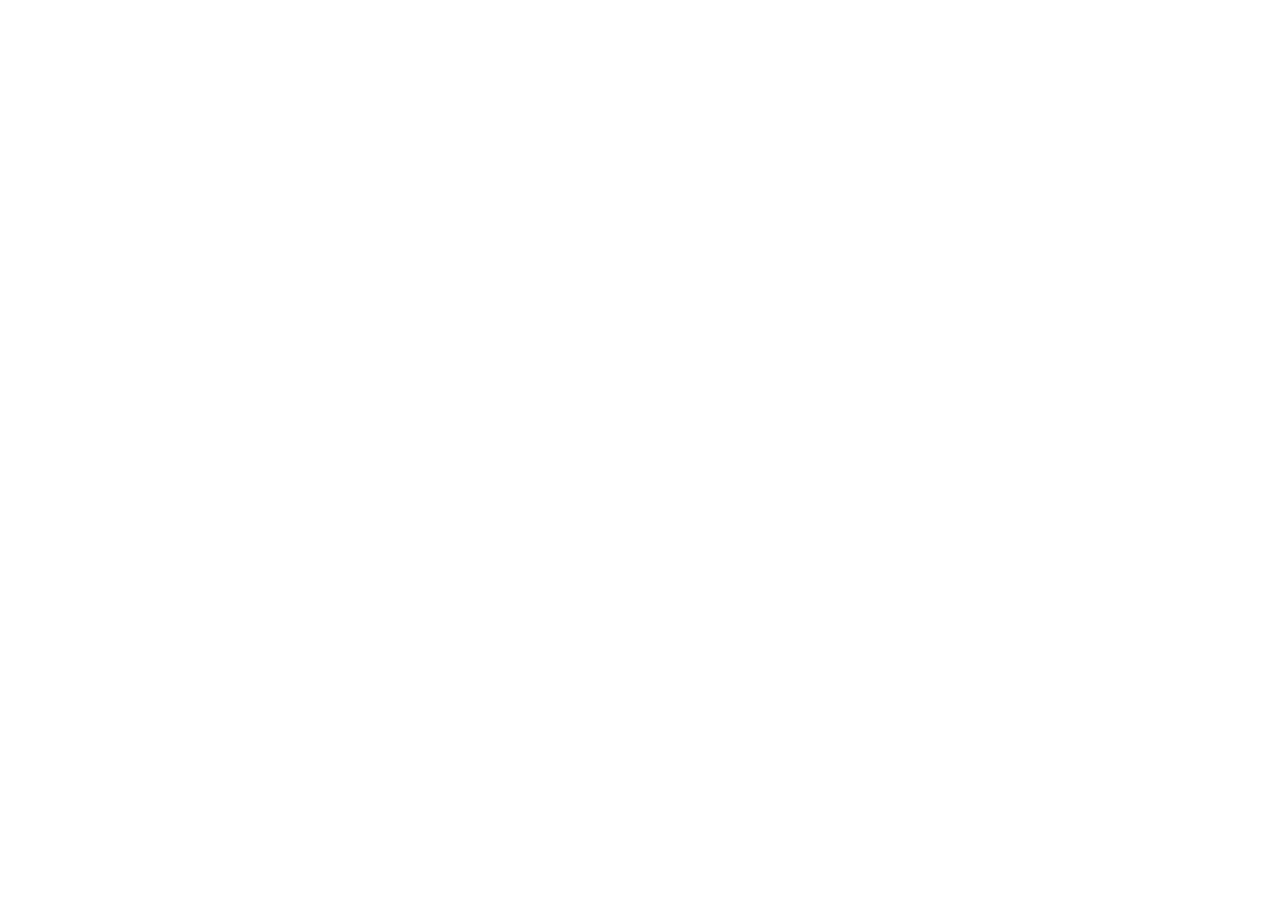
==== index.html @ 9c3c1aad "Deploy site files" ====
<!doctype html>
<html lang="ko">
  <head>
    <meta charset="UTF-8" />
    <!-- 렌더 게이트: 매핑 전 placeholder 깜빡임 방지 (매핑 완료 시 페이드인) -->
    <style>
      html.tpl-loading body {
        opacity: 0;
      }
      body {
        opacity: 1;
        transition: opacity 0.3s ease;
      }
    </style>
    <script>
      document.documentElement.classList.add('tpl-loading');
      window.__tplReveal = function () {
        document.documentElement.classList.remove('tpl-loading');
      };
      setTimeout(function () {
        window.__tplReveal && window.__tplReveal();
      }, 3000);
    </script>
    <meta http-equiv="X-UA-Compatible" content="IE=edge" />
    <meta name="viewport" content="width=device-width, initial-scale=1.0" />
    <meta property="og:type" content="website" />
    <title data-page-title>경주 그린벨리 스파펜션 - 홈</title>
    <link rel="icon" href="data:," />
    <link rel="stylesheet" type="text/css" href="styles/theme.css" />
    <link rel="stylesheet" type="text/css" href="styles/reset.css" />
    <link rel="stylesheet" type="text/css" href="styles/style.css" />
    <link rel="stylesheet" type="text/css" href="styles/popup.css" />
    <link
      rel="stylesheet"
      type="text/css"
      href="//cdn.jsdelivr.net/npm/swiper@8/swiper-bundle.min.css"
    />
    <!-- Open Graph Meta Tags for Social Media -->
  <meta property="og:type" content="website" />
  <meta property="og:title" content="경주 그린벨리 스파펜션 - 홈" />
  <meta property="og:description" content="경주의 아름다운 자연속에 위치한 경주 그린벨리펜션입니다. 여름철 이용할 수 있는 넓은 야외수영장과 객실 내 스파가 구비되어 있습니다." />
  <meta property="og:image" content="https://bookingplay-media.s3.amazonaws.com/item_images/2020/05/23/0eLkKs2cgfbo.jpg" />
  <meta property="og:url" content="https://greenvally.kr" />

  <!-- Twitter Card Meta Tags -->
  <meta name="twitter:card" content="summary_large_image" />
  <meta name="twitter:title" content="경주 그린벨리 스파펜션 - 홈" />
  <meta name="twitter:description" content="경주의 아름다운 자연속에 위치한 경주 그린벨리펜션입니다. 여름철 이용할 수 있는 넓은 야외수영장과 객실 내 스파가 구비되어 있습니다." />
  <meta name="twitter:image" content="https://bookingplay-media.s3.amazonaws.com/item_images/2020/05/23/0eLkKs2cgfbo.jpg" />
  <meta name="naver-site-verification" content="351c0df362e3dc40a8c977659088adc2d12ee39b" />
  <meta name="google-site-verification" content="NNutGMmZwNWhpyksZ_WXImuClfksRidH0fqD-Yeo9_s" />
</head>

  <body oncontextmenu="return false;" onselectstart="return false" ondragstart="return false;">
    <div id="wrap">
      <div id="header-wrap"></div>

      <div id="container">
        <section id="content" class="main">
          <!-- s: main_visual -->
          <div class="main_visual visual">
            <div class="main_txt_top">
              <span>WELCOME TO PENSION</span>
              <!-- data-* 속성 : data-index-hero-title
                   index.hero.title → 폴백 getPropertyNameEn()
                   ⚠️ .pic_title(아래) 과 다른 필드다. 원본에서 이 자리는 숙소 표시명이고
                      .pic_title / room 배너 / Hello, / Welcome to 는 영문명이다.
                      (경주 한옥스테이: 여기 "한옥 스테이 다락" / 저기 "HanokStayDarak") -->
              <strong data-index-hero-title></strong>
              <!-- data-* 속성 : data-index-hero-description
                   (pages.index.sections[0].hero.description → 폴백 property.subtitle) -->
              <p data-index-hero-description></p>
            </div>
            <div class="arw_box">
              <div class="arw_left"><img src="images/spe_le.png" alt="이전" /></div>
              <div class="arw_right"><img src="images/spe_ri.png" alt="다음" /></div>
            </div>
            <a href="#" class="scroll_down"><img src="images/scroll_down.png" alt="스크롤" /></a>
            <div class="main_visual_box">
              <div class="swiper-container">
                <!-- data-* 속성 : data-index-hero-slides | 동적 매핑 필요
                     pages.index.sections[0].hero.images[isSelected] → 배경 슬라이드 -->
                <div class="swiper-wrapper" data-index-hero-slides></div>
              </div>
            </div>
          </div>
          <!--// main_visual -->

          <!-- s: main_room -->
          <div class="main_room">
            <div class="arw_box">
              <div class="arw_left"><img src="images/spe_le.png" alt="이전" /></div>
              <div class="arw_right"><img src="images/spe_ri.png" alt="다음" /></div>
            </div>
            <div class="room_list">
              <div class="main_title">
                <h3>Room's Preview</h3>
                <!-- data-* 속성 : data-property-caption ({name} → property.name) -->
                <p data-property-caption="{name}의 객실을 소개합니다."></p>
              </div>
              <div class="swiper-container_special">
                <!-- data-* 속성 : data-index-room-slides | 동적 매핑 필요
                     customFields.roomtypes[] × rooms[] id 매칭 -->
                <div class="swiper-wrapper" data-index-room-slides></div>
              </div>
            </div>
          </div>
          <!--// main_room -->

          <!-- s: main_spe -->
          <div class="main_spe">
            <div class="main_title">
              <h3>Special Point</h3>
              <p data-property-caption="{name}의 특장점을 확인해보세요."></p>
            </div>
            <!-- data-* 속성 : data-index-special-list | 동적 매핑 필요
                 property.facilities[] → .parallax-window[data-image-src] -->
            <div class="spe_list" data-index-special-list></div>
          </div>
          <!--// main_spe -->

          <!-- s: main_landscape -->
          <div class="main_landscape inner">
            <div class="main_title">
              <h3>Healing Place</h3>
              <p data-property-caption="{name}에서 기분 좋은 휴식을 선물해드립니다."></p>
            </div>
            <div class="room_list inner">
              <div class="swiper-container_room">
                <!-- data-* 속성 : data-index-landscape-slides | 동적 매핑 필요
                     pages.main.sections[0].hero.images[isSelected] (구 외경보기 이미지) -->
                <div class="swiper-wrapper" data-index-landscape-slides></div>
              </div>
              <div class="land_btm">
                <strong class="display_view">Landscape</strong>
                <strong class="display_main">Memories...</strong>
                <p
                  class="display_main"
                  data-property-caption="조용하고 편안한 시간을 보낼 수 있는\n{name}"
                ></p>
              </div>
            </div>
          </div>
          <!--// main_landscape -->

          <!-- s: main_pic -->
          <div class="main_pic">
            <div class="pic_box">
              <!-- data-* 속성 : data-index-closing-images | 동적 매핑 필요
                   pages.index.sections[0].closing.images[isSelected][0..2] -->
              <div class="pic_list" data-index-closing-images>
                <div class="img01"></div>
                <div class="img02"></div>
                <div class="img03"></div>
              </div>
            </div>
            <div class="txt_box">
              <!-- data-* 속성 : data-property-name-en (getPropertyNameEn()) -->
              <h3 class="pic_title" data-property-name-en></h3>
              <div class="inner">
                <!-- data-* 속성 : data-index-closing-title (closing.title) -->
                <strong data-index-closing-title></strong>
                <!-- data-* 속성 : data-index-closing-description (closing.description, \n→<br>) -->
                <p data-index-closing-description></p>
              </div>
            </div>
          </div>
          <!--// main_pic -->
        </section>
      </div>

      <div id="footer-wrap"></div>
    </div>

    <!-- 팝업 (index.html 전용) -->
    <div id="popup-container"></div>

    <script src="//cdnjs.cloudflare.com/ajax/libs/jquery/3.4.1/jquery.min.js"></script>
    <script src="//cdn.jsdelivr.net/npm/swiper@8/swiper-bundle.min.js"></script>
    <script src="js/parallax.js"></script>
    <script src="js/image-helpers.js"></script>
    <script src="js/preview-handler.js"></script>
    <script src="js/data-mapper/core/base-mapper.js"></script>
    <script src="js/data-mapper/pages/header-footer-mapper.js"></script>
    <script src="js/data-mapper/pages/index-mapper.js"></script>
    <script src="js/header-footer-loader.js"></script>
    <script src="js/common.js"></script>
    <script src="js/pages/index.js"></script>
    <script src="js/popup.js"></script>
  </body>
</html>
---- styles/theme.css ----
/* CDN Fonts */
@import url('https://fonts.googleapis.com/css2?family=Noto+Serif+KR:wght@200;300;400;500;600;700;900&display=swap');
@import url('https://cdn.jsdelivr.net/gh/orioncactus/pretendard/dist/web/static/pretendard.min.css');
@import url('https://fonts.googleapis.com/css2?family=Alex+Brush&display=swap');

/* CSS Variables */
:root {
  --font-ko-main: 'Noto Serif KR', serif;
  --font-ko-sub: 'Pretendard', sans-serif;
  --font-en-main: 'Alex Brush', serif;
  --color-primary: #F3F4F6;
  --color-secondary: #0F766E;
}
---- styles/popup.css ----
/**
 * Popup Styles
 * 동작: template-full-banner-slider-flat 의 popup.js 와 동일 (클래스 구조 유지)
 * 스타일: https://fourseasonpension.kr/ (css/popup_black.css) 룩 이식
 *  - 흰 프레임 + 얇은 회색 보더 + 라운드 없음
 *  - 하단 "오늘 하루 보지 않기"(체크박스형) + 진한 #36312c "닫기" 버튼(hover 반전)
 */

/* Overlay (fourseason .popup_bg: rgba(0,0,0,0.5)) */
.popup-overlay {
  position: fixed;
  top: 0;
  left: 0;
  width: 100%;
  height: 100%;
  background: rgba(0, 0, 0, 0.5);
  display: flex;
  align-items: center;
  justify-content: center;
  flex-wrap: wrap;
  gap: 24px;
  padding: 24px;
  box-sizing: border-box;
  overflow-y: auto;
  z-index: 99999;
  opacity: 0;
  visibility: hidden;
  transition:
    opacity 0.3s ease,
    visibility 0.3s ease;
}

.popup-overlay.active {
  opacity: 1;
  visibility: visible;
}

/* Content box (fourseason .mh_layer_popup: 흰 배경 / 10px 패딩 / 얇은 보더 / 라운드·그림자 없음) */
.popup-content {
  position: relative;
  /* 폭은 팝업별 width(작게 290 / 기본 350 / 크게 600)로 popup.js 가 정한다. 아래는 기본값 */
  width: auto;
  min-width: 0;
  max-width: min(90vw, 350px);
  max-height: 90vh;
  background: #fff;
  padding: 10px;
  border: 1px solid #e9e9e9;
  box-sizing: border-box;
  border-radius: 0;
  box-shadow: none;
  overflow: hidden auto;
}

/* fourseason 팝업엔 우상단 원형 닫기버튼이 없음 → 숨김 (하단 닫기/오버레이/ESC 로 닫힘) */
.popup-close {
  display: none;
}

/* Image (fourseason .mh_layer_popup_desc img: width 100%, 얇은 보더) */
.popup-image-link {
  display: block;
  text-decoration: none;
  color: inherit;
}

/* 이미지 래퍼 (텍스트 오버레이 기준점) */
.popup-image-wrap {
  position: relative;
  display: block;
  width: 100%;
  text-align: center;
}

/* <img> 로 렌더링 → 원본 비율 유지, 잘리지 않음 */
.popup-image {
  display: block;
  /* 박스 폭을 100% 채우고 세로는 비율대로. 세로가 긴 이미지는 popup.js 가 박스 폭을 줄인다 */
  width: 100%;
  height: auto;
  max-width: 100%;
  margin: 0 auto;
  border: 1px solid #e9e9e9;
  box-sizing: border-box;
  object-fit: contain;
}

/* 영상 (음소거 자동재생·반복). 크기 규칙은 이미지와 같다 */
.popup-video {
  background: #000;
}

/* 영상 재생/정지 버튼 (텍스트 오버레이보다 위) */
.popup-video-toggle {
  position: absolute;
  right: 10px;
  bottom: 10px;
  z-index: 2;
  width: 36px;
  height: 36px;
  display: flex;
  align-items: center;
  justify-content: center;
  padding: 0;
  font-size: 14px;
  line-height: 1;
  color: #fff;
  background: rgba(54, 49, 44, 0.7);
  border: none;
  border-radius: 50%;
  cursor: pointer;
  transition: background 0.2s ease;
}

.popup-video-toggle:hover {
  background: rgba(54, 49, 44, 0.9);
}

/* 텍스트 오버레이 (있을 때만) */
.popup-text-content {
  position: absolute;
  inset: 0;
  z-index: 1;
  padding: 24px;
  text-align: center;
  display: flex;
  flex-direction: column;
  justify-content: center;
  align-items: flex-start;
  box-sizing: border-box;
  pointer-events: none;
}

.popup-title {
  font-size: 28px;
  font-weight: 600;
  color: #36312c;
  margin: 0 0 16px;
  line-height: 1.4;
  text-shadow:
    0 0 1px rgba(255, 255, 255, 0.8),
    0 1px 2px rgba(0, 0, 0, 0.1);
}

.popup-description {
  font-size: 16px;
  color: #36312c;
  margin: 0;
  line-height: 1.6;
  text-align: left;
  text-shadow:
    0 0 1px rgba(255, 255, 255, 0.8),
    0 1px 2px rgba(0, 0, 0, 0.1);
}

/* Footer (fourseason .mh_layer_popup_foot: 좌측 체크박스 라벨 / 우측 진한 닫기버튼) */
.popup-footer {
  display: flex;
  justify-content: space-between;
  align-items: center;
  padding: 10px 0 0;
  background: #fff;
  border-top: none;
}

/* "오늘 하루 보지 않기" → fourseason 체크박스형 라벨 (::before 로 체크박스 모양) */
.popup-today-hide {
  display: inline-flex;
  align-items: center;
  gap: 5px;
  font-size: 14px;
  line-height: 33px;
  color: #333;
  cursor: pointer;
  padding: 0;
  background: none;
  border: none;
}

.popup-today-hide::before {
  content: '';
  width: 14px;
  height: 14px;
  border: 1px solid #999;
  background: #fff;
  box-sizing: border-box;
  display: inline-block;
  vertical-align: middle;
}

.popup-today-hide:hover {
  color: #36312c;
}

.popup-today-hide:hover::before {
  border-color: #36312c;
}

/* "닫기" → fourseason 진한 솔리드 버튼 (#36312c, hover 시 반전) */
.popup-close-text {
  line-height: 35px;
  height: 35px;
  padding: 0 20px;
  font-size: 14px;
  font-weight: bold;
  color: #fff;
  background: #36312c;
  border: 1px solid #36312c;
  cursor: pointer;
  transition:
    background-color 0.3s ease-out,
    color 0.3s ease-out;
}

.popup-close-text:hover {
  background: #fff;
  color: #36312c;
}

/* Popup Container (비어있으면 숨김) */
#popup-container {
  display: none;
}

#popup-container:not(:empty) {
  display: block;
}

/* ===== Slider (다중 이미지일 때) - 동작 유지, fourseason 톤으로 정리 ===== */
.popup-slider {
  position: relative;
  width: 100%;
}

.popup-slides {
  position: relative;
  width: 100%;
  overflow: hidden;
  border: 1px solid #e9e9e9;
}

.popup-slide {
  position: absolute;
  top: 0;
  left: 0;
  width: 100%;
  height: 100%;
  opacity: 0;
  visibility: hidden;
  transform: scale(1.05);
  transition:
    opacity 0.6s ease,
    visibility 0.6s ease,
    transform 0.6s ease;
}

.popup-slide.active {
  opacity: 1;
  visibility: visible;
  transform: scale(1);
}

.popup-slide .popup-image {
  width: 100%;
  height: auto;
  max-height: none;
  border: none;
}

.popup-arrow {
  position: absolute;
  top: 50%;
  transform: translateY(-50%);
  background: rgba(54, 49, 44, 0.6);
  color: #fff;
  border: none;
  width: 40px;
  height: 40px;
  font-size: 18px;
  cursor: pointer;
  display: flex;
  align-items: center;
  justify-content: center;
  z-index: 10;
  transition: background 0.2s ease;
}

.popup-arrow:hover {
  background: rgba(54, 49, 44, 0.85);
}

.popup-arrow--prev {
  left: 10px;
}

.popup-arrow--next {
  right: 10px;
}

.popup-dots {
  position: absolute;
  bottom: 14px;
  left: 50%;
  transform: translateX(-50%);
  display: flex;
  gap: 8px;
  z-index: 10;
}

.popup-dot {
  width: 8px;
  height: 8px;
  background: rgba(255, 255, 255, 0.6);
  border: none;
  cursor: pointer;
  padding: 0;
  transition:
    background 0.2s ease,
    transform 0.2s ease;
}

.popup-dot.active {
  background: #fff;
  transform: scale(1.2);
}

.popup-dot:hover {
  background: rgba(255, 255, 255, 0.9);
}

/* ===== Responsive (fourseason: 작은 화면에서 중앙 정렬, 폭 확대) ===== */
@media (max-width: 860px) {
  .popup-content {
    max-width: 90%;
  }
}

@media (max-width: 479px) {
  .popup-content {
    min-width: 0;
    max-width: 92%;
  }

  .popup-close-text {
    padding: 0 16px;
  }

  .popup-today-hide,
  .popup-close-text {
    font-size: 13px;
  }
}

/* 스크롤 잠금 없음 (jajakdoaroma 동일 - 배경 스크롤 허용) */
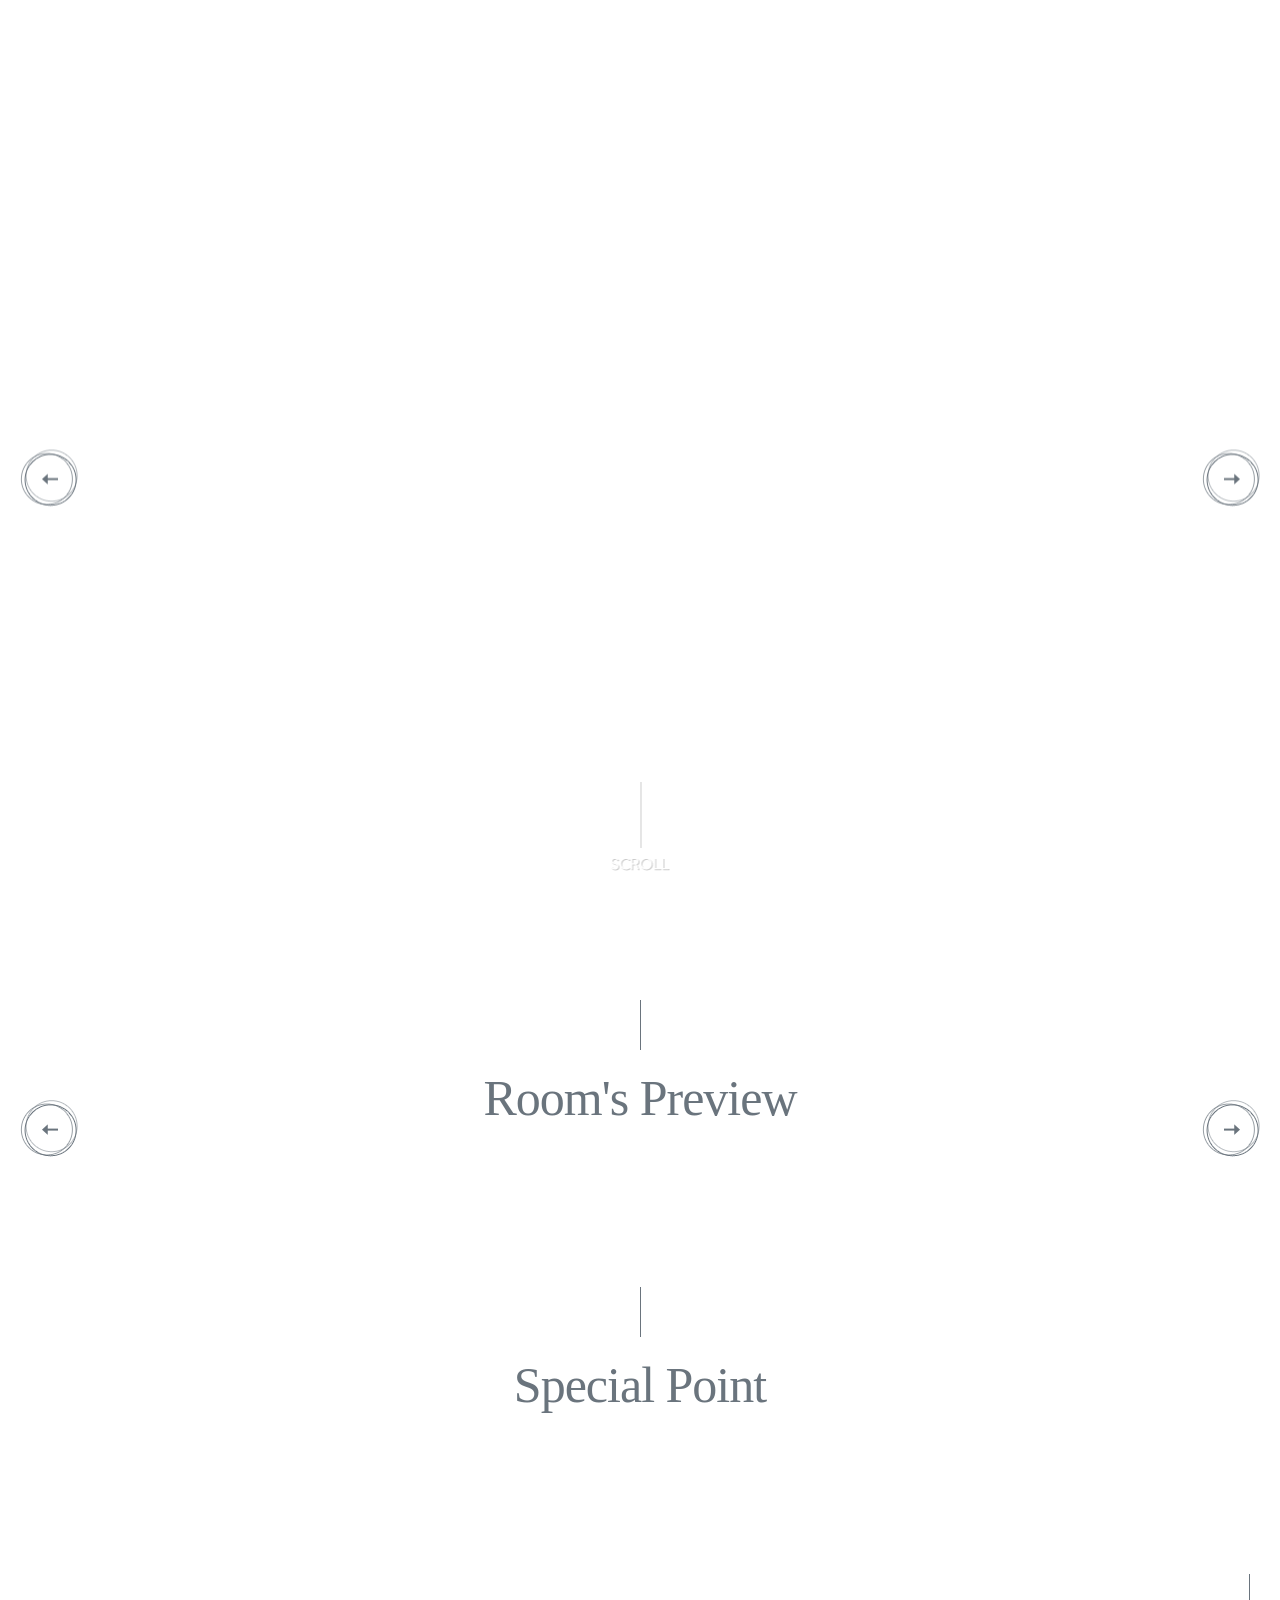
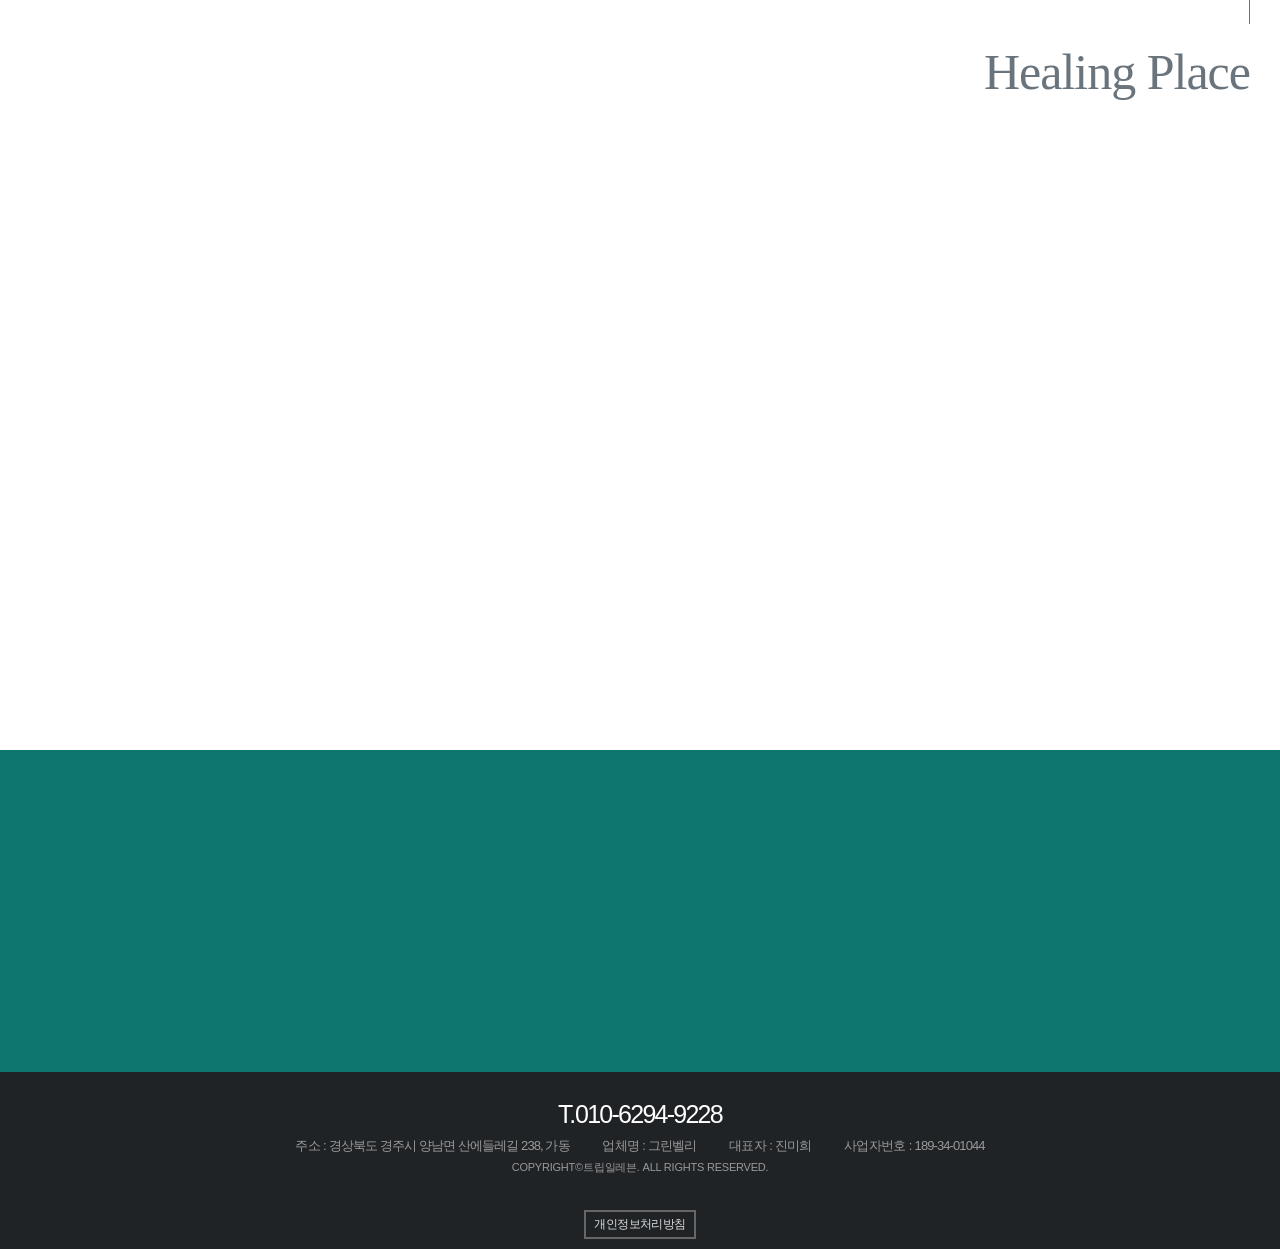
==== commit fa98ceaf: "Update template code and site data" ====
--- a/index.html
+++ b/index.html
@@ -67,6 +67,12 @@
                       .pic_title / room 배너 / Hello, / Welcome to 는 영문명이다.
                       (경주 한옥스테이: 여기 "한옥 스테이 다락" / 저기 "HanokStayDarak") -->
               <strong data-index-hero-title></strong>
+              <!-- data-* 속성 : data-index-hero-logo
+                   index.essence.images[isSelected][0] — 원본 히어로 문구 자리가 로고 이미지인 숙소용
+                   (A형은 essence 섹션을 안 써서 이 칸을 로고 칸으로 빌린다. 아그니초시매 title.png)
+                   이미지가 있으면 .main_txt_top.has-logo → WELCOME 줄·strong 대신 로고만 보인다.
+                   없으면 hidden 그대로라 지금 화면과 같다. <img> 는 매퍼가 만든다 (src="" 금지) -->
+              <div class="hero_logo" data-index-hero-logo hidden></div>
               <!-- data-* 속성 : data-index-hero-description
                    (pages.index.sections[0].hero.description → 폴백 property.subtitle) -->
               <p data-index-hero-description></p>
--- a/styles/style.css
+++ b/styles/style.css
@@ -0,0 +1,3005 @@
+@charset "utf-8";
+
+/* ============================================================
+   style.css — t-template-A 통합 스타일
+   원본: jejuinhouse.co.kr / 삼척동해펜션.kr (동일 템플릿)
+
+   토큰화 규칙 (styles/theme.css 의 :root 변수 참조)
+
+   색상 — primary = 밝은 바탕 / secondary = 진한 브랜드 포인트 (형제 템플릿 공통 관례)
+   - var(--color-primary)   : 밝은 바탕 면 (.sub_cate_wrap 등)
+                              원본엔 없던 면. 백오피스가 내려주는 밝은 톤(#F9F8F6)을 받는다.
+                              ⚠️ parallax 구간을 감싸는 조상(#wrap, #container, .main_spe)에는
+                                 절대 넣지 말 것 — 미러(z-index:-100)를 덮어 이미지가 사라진다.
+   - var(--color-secondary) : 원본 #c3a87f — 브랜드 포인트
+                              (.logo2 / 예약버튼 / aside 배경 / main_pic 배경)
+   - #6a747d 는 브랜드색이 아닌 중립 텍스트색이라 하드코딩으로 남긴다.
+     원본 #505050 은 .main_title h3 / .sub_title h3 단 2곳뿐이라 #6a747d 로 통일했다.
+
+   폰트 — 원본이 "필기체"를 쓴 자리에만 en-main 을 넣는다
+   - var(--font-en-main)  : 원본 KyoboHandwriting2021sjy / Alex Brush / Pinyon Script (필기체)
+   - var(--font-ko-main)  : 원본 Lora / Nanum Myeongjo / Noto Serif KR (명조)
+                            + 원본은 필기체였으나 한글이 들어올 수 있는 자유입력 제목
+                              (부대시설명 / closing.title / about[].title / 객실 제목)
+   - var(--font-ko-sub)   : 원본 Noto Sans KR (본문 기본, reset.css 가 body 에 지정)
+   자세한 슬롯별 배분은 styles/theme.css 하단 주석 참조.
+
+   제거한 규칙 — 매핑 소스가 없는 항목
+   - .ft_kakao (jejuinhouse 전용 플로팅 카카오 버튼)
+   ============================================================ */
+
+/*** 공통 ***/
+.clear:after {
+  content: '';
+  display: block;
+  clear: both;
+}
+.dn {
+  display: none;
+}
+.for_pc {
+  display: block;
+}
+.for_m {
+  display: none;
+}
+
+@media screen and (max-width: 640px) {
+  .for_pc {
+    display: none;
+  }
+  .for_m {
+    display: block;
+  }
+}
+
+/*** 레이아웃 ***/
+/* 화면 꽉차게: 원본의 max-width:1920px 를 제거한다.
+   1920px 초과 뷰포트에서 좌우 흰 여백이 생기고 hero / 풀배너 / 푸터가
+   화면을 다 채우지 못한다. (t-template-D2 와 동일한 처리) */
+/* ⚠️ #wrap 에 background 를 넣지 말 것.
+   parallax.js 의 .parallax-mirror 는 position:fixed + z-index:-100 이라
+   페이지 요소 "뒤"에 깔린다. #wrap 에 불투명 배경이 생기면 미러가 가려져
+   .main_spe / .about_img / .room_parallax 의 이미지가 통째로 사라진다.
+   (원본 사이트도 #wrap 에 background 가 없다) */
+#wrap {
+  min-width: 280px;
+  width: 100%;
+  margin: 0 auto;
+  overflow: hidden;
+}
+
+/*** 상단 ***/
+.header,
+.header * {
+  transition: all 0.3s;
+}
+.header {
+  position: fixed;
+  left: 0;
+  top: 0;
+  right: 0;
+  z-index: 91;
+  border-bottom: 1px solid rgba(255, 255, 255, 0.5);
+}
+.header.on {
+  border-bottom: 1px solid #eee;
+}
+.header .hd_inner {
+  text-align: center;
+  width: 1100px;
+  margin: 0 auto;
+  position: relative;
+}
+.header .hd_inner:after {
+  content: '';
+  display: block;
+  clear: both;
+}
+.header .logo {
+  font-size: 42px;
+  display: inline-block;
+  position: absolute;
+  left: 50%;
+  top: 50%;
+  transform: translate(-50%, -50%);
+  font-family: var(--font-en-main);
+  color: #fff;
+  text-align: center;
+  z-index: 999;
+  /* 좌우 메뉴(hd_lnb01 / hd_lnb02) 사이 여백 안으로 가둔다 */
+  max-width: 340px;
+  line-height: 1.1;
+}
+.header .logo a {
+  color: inherit;
+  font-family: var(--font-en-main);
+  display: block;
+}
+/* 영문 숙소명은 <b data-property-name-en> 으로 감싸는데, reset.css 가 b 에도
+   --font-ko-sub 를 직접 걸기 때문에 부모의 필기체가 덮인다. 다시 en-main 으로 되돌린다. */
+.header .logo a b {
+  font-family: var(--font-en-main);
+  font-weight: inherit;
+  letter-spacing: inherit;
+  display: block;
+}
+.header .logo span {
+  display: block;
+  font-size: 13px;
+  line-height: 1.2;
+  color: inherit;
+  font-family: var(--font-ko-sub);
+  margin-top: 4px;
+  word-break: keep-all;
+}
+
+/* 숙소명이 길 때 자동 축소 — header-footer-mapper 가 nameEn 길이를 보고 클래스를 붙인다.
+   필기체(en-main)는 자간이 넓어 30자만 넘어도 메뉴를 침범한다. */
+.header .logo.is-long {
+  font-size: 32px;
+}
+.header .logo.is-long span {
+  font-size: 12px;
+}
+.header .logo.is-xlong {
+  font-size: 24px;
+}
+.header .logo.is-xlong span {
+  font-size: 11px;
+}
+.header .logo2 {
+  position: absolute;
+  left: 0;
+  top: 50%;
+  transform: translateY(-50%);
+  z-index: 999;
+}
+.header .logo2 a {
+  font-family: var(--font-en-main);
+  font-size: 40px;
+  color: var(--color-secondary);
+}
+/* 좌측 로고도 같은 규칙으로 축소 (스크롤 시 헤더가 좁아지면 메뉴와 붙는다) */
+.header .logo2.is-long a {
+  font-size: 32px;
+}
+.header .logo2.is-xlong a {
+  font-size: 26px;
+}
+/* 헤더 로고 이미지 — index.gallery 이미지가 있을 때만 (.has-img, header-footer-mapper mapHeaderLogo).
+   없으면 .logo_img 가 숨겨져 지금 텍스트 헤더와 같다.
+   로고 한 장으로 두 자리: 투명 헤더(.logo)는 흰색 반전, 흰 배경(.logo2 = 스크롤·860 이하)은 원래 색.
+   크기는 원본(아그니초시매 200×80, 860 이하 높이 50) 기준 */
+.header .logo .logo_img,
+.header .logo2 .logo_img,
+.header .logo.has-img > a:not(.logo_img),
+.header .logo2.has-img > a:not(.logo_img) {
+  display: none;
+}
+.header .logo.has-img .logo_img,
+.header .logo2.has-img .logo_img {
+  display: block;
+}
+.header .logo .logo_img img,
+.header .logo2 .logo_img img {
+  display: block;
+  width: auto;
+  height: auto;
+  max-height: 80px;
+}
+.header .logo .logo_img img {
+  max-width: 340px;
+  margin: 0 auto;
+  filter: brightness(0) invert(1);
+}
+.header .logo2 .logo_img img {
+  max-width: 260px;
+}
+.header .hd_sns_btn {
+  display: none;
+}
+.header .hd_sns_btn a + a {
+  margin-left: 15px;
+}
+.header .btn_hd_res {
+  margin-left: 15px;
+}
+.header .hd_lnb {
+  position: relative;
+  z-index: 90;
+}
+.header .hd_lnb:after {
+  content: '';
+  display: block;
+  clear: both;
+}
+.header .hd_lnb ul,
+.header .hd_lnb ul .depth1 {
+  display: inline-block;
+  vertical-align: middle;
+}
+.header .hd_lnb ul .depth1 {
+  font-size: 16px;
+  position: relative;
+}
+.header .hd_lnb ul .depth1 .depth1_a {
+  font-size: inherit;
+  line-height: 6.25;
+  display: block;
+  font-weight: 500;
+  color: #fff;
+  padding: 0 1.5em;
+  transition: none;
+  letter-spacing: 0;
+  font-family: var(--font-ko-sub);
+}
+.header .hd_lnb ul .depth1 .depth_box {
+  position: absolute;
+  left: 50%;
+  top: calc(100% + 30px);
+  width: 100%;
+  transform: translateX(-50%);
+  z-index: 91;
+  text-align: center;
+  max-height: 0;
+  overflow: hidden;
+  opacity: 0;
+  transition: all 0.4s;
+}
+.header .hd_lnb ul .depth1 .depth_box.on {
+  max-height: 1000px;
+  opacity: 1;
+}
+
+/* 객실/시설이 많아 서브메뉴가 뷰포트를 넘치면 스크롤한다.
+   max-height 는 common.js 의 openLnb() 가 뷰포트 높이에 맞춰 계산해 인라인으로 넣는다.
+   .is-scroll 은 넘칠 때만 붙는다 (넘치지 않으면 스크롤바가 보이지 않도록). */
+.header .hd_lnb ul .depth1 .depth_box.is-scroll {
+  overflow-y: auto;
+  overscroll-behavior: contain;
+  /* 스크롤바 자리만큼 항목이 밀려 보이지 않게 여백을 준다 */
+  padding-right: 6px;
+}
+.header .hd_lnb ul .depth1 .depth_box.is-scroll::-webkit-scrollbar {
+  width: 4px;
+}
+.header .hd_lnb ul .depth1 .depth_box.is-scroll::-webkit-scrollbar-track {
+  background: transparent;
+}
+.header .hd_lnb ul .depth1 .depth_box.is-scroll::-webkit-scrollbar-thumb {
+  background: rgb(0 0 0 / 25%);
+  border-radius: 2px;
+}
+.header .hd_lnb ul .depth1 .depth_box.is-scroll:hover::-webkit-scrollbar-thumb {
+  background: rgb(0 0 0 / 40%);
+}
+.header .hd_lnb ul .depth1 .depth_box li {
+  font-size: 14px;
+  line-height: 1;
+  padding: 5px 0;
+  color: #333;
+}
+.header .hd_lnb ul .depth1 .depth_box li + li {
+  margin-top: 5px;
+}
+.header .hd_lnb ul .depth1 .depth_box li a {
+  display: block;
+  font-size: inherit;
+  color: inherit;
+}
+.header .hd_lnb ul .depth1 .depth_box li a:hover {
+  text-decoration: underline;
+}
+.header .hd_lnb .hd_lnb01 {
+  float: left;
+}
+.header .hd_lnb .hd_lnb02 {
+  float: right;
+}
+.header .hd_lnb_bg {
+  position: absolute;
+  left: 0;
+  top: 100%;
+  right: 0;
+  background: rgba(255, 255, 255, 0.7);
+  z-index: 50;
+  overflow: hidden;
+  box-sizing: border-box;
+  height: 0;
+  transition: all 0.5s;
+}
+.header .hd_lnb_bg.on {
+  height: 380px;
+}
+.header .btn_hd_res a {
+  display: inline-block;
+  font-size: 16px;
+  line-height: 2.125;
+  padding: 0 1.625em;
+  color: #fff;
+  background: var(--color-secondary);
+}
+.header .btn_hd_res:hover {
+  text-decoration: underline;
+}
+/* 네이버 버튼 (원본 .btn_hd_res.naver — 값 그대로) */
+.header .naver a,
+.header .insta a {
+  display: inline-block;
+  background: none;
+  line-height: 2.125;
+  padding: 0 0.5em;
+}
+/* 원본은 width:18% 라 N 로고(200px)를 36px 로 그리지만 a 는 200px 폭을 그대로 차지한다(보이지 않는 여백).
+   그 여백 때문에 네이버+인스타가 함께 뜨면 1440px 에서도 예약하기가 다음 줄로 밀린다(원본 솔비치도 동일 증상).
+   보이는 크기는 같은 36px 로 고정하고 여백만 없앤다. */
+.header .naver a img {
+  width: 36px;
+  height: auto;
+}
+/* 인스타그램 버튼 (원본 A 에는 없음) — 네이버 N 로고와 같은 36px 높이 (122×126 비율 유지). */
+.header .insta a img {
+  width: auto;
+  height: 36px;
+}
+.header .btn_menu {
+  display: inline-block;
+  height: 23px;
+  position: absolute;
+  right: 0;
+  top: 50%;
+  transform: translateY(-50%);
+  cursor: pointer;
+}
+.header .btn_menu img {
+  height: 100%;
+}
+/* 상단 on */
+.header.on {
+  background: #fff;
+}
+.header.on .hd_inner {
+  width: calc(100% - 90px);
+  margin: 0 auto;
+  text-align: right;
+}
+.header.on .logo2,
+.header.on .hd_lnb,
+.header.on .hd_sns_btn,
+.header.on .hd_sns_btn a,
+.header.on .btn_hd_res {
+  display: inline-block;
+  vertical-align: middle;
+}
+.header.on .hd_lnb ul .depth1 {
+  line-height: 5.3125;
+}
+.header.on .hd_lnb ul .depth1 .depth1_a {
+  color: #555;
+  padding: 0 2.18em;
+}
+.header.on .hd_lnb .hd_lnb01,
+.header.on .hd_lnb .hd_lnb02 {
+  float: inherit;
+}
+.header.on .logo {
+  display: none;
+}
+/* 모바일 카테고리 */
+.header .logo2,
+.header .btn_hd_res,
+.header .btn_menu,
+.aside .btn_close,
+.aside_bg {
+  display: none;
+}
+.aside .aisde_inner {
+  position: fixed;
+  right: -100%;
+  top: 0;
+  height: 100%;
+  z-index: 991;
+  width: calc(100% - 30%);
+  overflow-y: auto;
+  background: var(--color-secondary);
+  transition: all 0.5s;
+  transition-timing-function: ease-in-out;
+}
+.aside.on .aisde_inner {
+  right: 0;
+}
+.aside .aside_box {
+  height: calc(100% + 100px);
+}
+.aside .btn_close {
+  position: absolute;
+  left: 20px;
+  top: 20px;
+  width: 27px;
+  height: 27px;
+  background-size: contain;
+  z-index: 990;
+}
+.aside.on .btn_close {
+  display: block;
+}
+.aside .depth1 {
+  font-size: 17px;
+  line-height: 3.76;
+  padding: 0 1.47em;
+  color: #fff;
+  display: block;
+  border-bottom: 1px solid rgba(255, 255, 255, 0.7);
+}
+.aside .depth_list {
+  display: none;
+  transition: none;
+}
+.aside .depth_list li {
+  background: color-mix(in srgb, var(--color-secondary) 85%, #000);
+  border-bottom: 1px solid rgba(255, 255, 255, 0.3);
+}
+.aside .depth_list li a {
+  font-size: 15px;
+  line-height: 3.33;
+  padding: 0 1.66em;
+  display: block;
+  color: #fff;
+}
+.aside_btm {
+  margin: 20px 0 0;
+  font-size: 0;
+  text-align: center;
+}
+.aside_btm li {
+  display: inline-block;
+  vertical-align: top;
+  width: 60px;
+  height: 60px;
+}
+.aside_btm li + li {
+  margin-left: 20px;
+}
+.aside_btm li a {
+  background-repeat: no-repeat;
+  background-size: 40%;
+  background-position: center;
+  height: 100%;
+  display: block;
+  border: 1px dashed #fff;
+  box-sizing: border-box;
+  border-radius: 100%;
+}
+.aside_btm li.aside_ico01 a {
+  background-image: url('../images/i3.png');
+}
+.aside_btm li.aside_ico02 a {
+  background-image: url('../images/i1.png');
+}
+.aside_btm li.aside_ico03 a {
+  background-image: url('../images/i2.png');
+}
+.aside_bg {
+  position: fixed;
+  inset: 0;
+  z-index: 900;
+  background: rgba(0, 0, 0, 0.4);
+  transition: all 0.5s;
+}
+.aside_bg.on {
+  display: block;
+}
+
+@media screen and (max-width: 1280px) {
+  .header .hd_inner,
+  .header.on .hd_inner {
+    width: calc(100% - 90px);
+  }
+  .header .logo2 a {
+    font-size: 30px;
+  }
+  .header .hd_lnb ul .depth1 {
+    font-size: 14px;
+  }
+  .header.on .hd_lnb ul .depth1 .depth1_a {
+    padding: 0 1.5em;
+  }
+  .header .btn_hd_res a {
+    font-size: 14px;
+  }
+}
+@media only screen and (max-width: 1023px) {
+  .header .hd_lnb ul .depth1 {
+    font-size: 13px;
+  }
+  .header.on .hd_lnb ul .depth1 .depth1_a {
+    padding: 0 1em;
+  }
+  .header .btn_hd_res a {
+    font-size: 13px;
+  }
+}
+@media only screen and (max-width: 860px) {
+  .header {
+    background: #fff;
+  }
+  .header .hd_inner,
+  .header.on .hd_inner {
+    width: calc(100% - 60px);
+  }
+  .header .logo {
+    display: none;
+  }
+  .header .logo2 {
+    display: block;
+    float: left;
+    position: static;
+    transform: none;
+    font-size: 28px;
+    color: var(--color-secondary);
+    padding: 9px 0;
+  }
+  .header .logo2 img {
+    height: 50px;
+  }
+  /* 헤더 로고 이미지는 높이를 고정하지 않는다 — 가로로 긴 로고(에벤에셀 250×40)가 늘어나 비율이 깨진다.
+     원본 기준: 아그니초시매 200×80 → 125×50, 에벤에셀 250×40 → 200×32 */
+  .header .logo2 .logo_img img {
+    height: auto;
+    max-height: 50px;
+    max-width: 200px;
+  }
+  .header .logo span {
+    color: #999;
+  }
+  .header .hd_lnb,
+  .header.on .hd_lnb,
+  .header.on .btn_hd_res {
+    display: none;
+  }
+  .header .hd_sns_btn {
+    display: block;
+    position: absolute;
+    right: 40px;
+    top: 50%;
+    transform: translateY(-50%);
+  }
+  .header .btn_menu {
+    display: block;
+  }
+  .aside_btm li {
+    width: 50px;
+    height: 50px;
+  }
+}
+@media only screen and (max-width: 640px) {
+  .header .hd_inner,
+  .header.on .hd_inner {
+    width: calc(100% - 30px);
+  }
+  .aside .depth1 {
+    font-size: 15px;
+  }
+  .aside .depth_list li a {
+    font-size: 13px;
+  }
+  .aside_btm li {
+    width: 40px;
+    height: 40px;
+  }
+}
+@media only screen and (max-width: 479px) {
+  .aside {
+    width: calc(100% - 50px);
+  }
+  /* 네이버·인스타 아이콘이 붙으면 하단 아이콘이 최대 5개가 된다.
+     원본 간격(20px)이면 375px 폭에서 줄바꿈되므로 간격을 줄이고,
+     더 좁은 화면에서 줄바꿈될 때도 위아래가 붙지 않고 가운데 정렬되도록 flex + gap 으로 둔다. */
+  .aside_btm {
+    display: flex;
+    flex-wrap: wrap;
+    justify-content: center;
+    gap: 10px;
+  }
+  .aside_btm li + li {
+    margin-left: 0;
+  }
+}
+
+/*** 하단 ***/
+.footer_wrap {
+  overflow: hidden;
+  background: #202326;
+  text-align: center;
+  word-break: keep-all;
+}
+.footer_wrap a {
+  letter-spacing: -0.05em;
+}
+.footer_wrap .footer {
+  padding: 30px 0 0;
+  overflow: hidden;
+  text-align: center;
+}
+.footer_wrap .footer .tel {
+  font-size: 25px;
+  padding-bottom: 10px;
+  color: #fff;
+  font-weight: 400;
+}
+/* 번호는 <a data-footer-phone-link> 안에 있어 reset.css 의 a{color:#666} 을 받는다.
+   .tel 의 흰색을 그대로 물려받도록 되돌린다. */
+.footer_wrap .footer .tel a {
+  color: inherit;
+}
+.footer_wrap .footer .tel a::before {
+  content: 'T.';
+}
+.footer_wrap .footer .address {
+  font-size: 13px;
+  line-height: 1.46;
+  color: #999;
+}
+.footer_wrap .footer .address a {
+  color: #666;
+}
+.footer_wrap .footer .address ul li {
+  display: inline-block;
+  letter-spacing: -0.05em;
+}
+.footer_wrap .footer .address ul li + li {
+  margin-left: 2.3em;
+}
+.footer_wrap .copy {
+  text-align: center;
+  font-size: 11px;
+  padding: 6px 0 15px;
+  letter-spacing: -0.02em;
+  color: #999;
+}
+.footer_wrap .copy a {
+  color: inherit;
+}
+.footer_wrap .privacy {
+  border: 2px solid #666;
+  padding: 0 8px;
+  display: inline-block;
+  margin: 22px 0 10px;
+  font-size: 12px;
+  line-height: 2.08;
+}
+.footer_wrap .privacy a {
+  color: #ddd;
+}
+
+.ft_btn_reserve.on {
+  position: fixed;
+  bottom: 80px;
+  right: 7px;
+  z-index: 999;
+}
+.ft_btn_reserve.on > a > img {
+  width: 75px;
+  height: 75px;
+}
+/* .ft_btn_reserve a {line-height:52px;font-size: 18px;color:#fff;background: #f25822;display:block;text-align:center;border-radius:5px;} */
+
+@media only screen and (max-width: 860px) {
+  .footer_wrap .footer .address ul li:nth-of-type(1) {
+    display: block;
+  }
+}
+@media only screen and (max-width: 767px) {
+  .footer_wrap .footer {
+    text-align: left;
+    padding: 20px 30px;
+    border-bottom: 1px solid #333;
+  }
+  .footer_wrap .footer .address ul li + li {
+    margin-left: 0;
+  }
+  .footer_wrap .footer .address ul li + li + li {
+    margin-left: 2em;
+  }
+  .footer_wrap .copy {
+    text-align: left;
+    padding: 20px 30px;
+  }
+}
+@media only screen and (max-width: 640px) {
+  .footer_wrap .footer {
+    padding: 20px 15px 10px;
+  }
+  .footer_wrap .copy {
+    padding: 10px 15px 20px;
+  }
+  .footer_wrap .footer .address {
+    font-size: 12px;
+  }
+  .footer_wrap .footer .address ul li + li + li {
+    margin-left: 1em;
+  }
+}
+@media only screen and (max-width: 479px) {
+  .footer_wrap .footer .address ul li {
+    display: block;
+  }
+  .footer_wrap .footer .address ul li + li + li {
+    margin-left: 0;
+  }
+}
+
+/*** 메인 ***/
+/* 메인 공통 */
+.main .inner {
+  width: 1400px;
+  margin: 0 auto;
+  box-sizing: border-box;
+}
+.main .inner .inner {
+  padding: 0;
+}
+.main_title {
+  padding-bottom: 50px;
+  text-align: center;
+}
+.main_title:before {
+  content: '';
+  display: inline-block;
+  width: 1px;
+  height: 50px;
+  background: #6a747d;
+  margin: 0 auto 20px;
+}
+.main_title h3 {
+  font-size: 50px;
+  font-weight: 500;
+  letter-spacing: -0.02em;
+  line-height: 1;
+  color: #6a747d;
+  font-family: var(--font-en-main);
+}
+.main_title p {
+  font-size: 14px;
+  margin-top: 1em;
+  color: #999;
+}
+.main .arw_box:after {
+  content: '';
+  display: block;
+  clear: both;
+}
+.main .arw_box div {
+  cursor: pointer;
+}
+.swiper-container,
+.swiper-wrapper,
+.swiper-slide {
+  height: 100%;
+}
+
+/* main_visual */
+.main_visual {
+  position: relative;
+  height: 100vh;
+}
+.main_visual .main_txt_top {
+  position: absolute;
+  left: 50%;
+  top: 50%;
+  transform: translate(-50%, -50%);
+  width: 100%;
+  z-index: 5;
+  text-align: center;
+}
+.main_visual .main_txt_top span,
+.main_visual .main_txt_top strong,
+.main_visual .main_txt_top p {
+  color: #fff;
+  display: block;
+}
+.main_visual .main_txt_top span {
+  font-family: Arial, Helvetica, sans-serif;
+  font-size: 18px;
+  margin-bottom: 1em;
+  letter-spacing: -0.02em;
+}
+.main_visual .main_txt_top strong {
+  font-family: var(--font-en-main);
+  font-size: 90px;
+  line-height: 1;
+  font-weight: 400;
+  letter-spacing: -0.02em;
+}
+.main_visual .main_txt_top p {
+  font-size: 16px;
+  line-height: 1.375;
+}
+/* 히어로 로고 — index.essence 이미지가 있을 때만 (index-mapper mapHero 가 .has-logo 를 붙인다).
+   WELCOME 줄·표시명을 숨기고 로고를 띄운다. 크기는 원본(아그니초시매 title.png) 기준
+   PC 420×220 / 모바일 200px 폭. 로고가 없으면 이 규칙은 아무것도 바꾸지 않는다 */
+.main_visual .main_txt_top.has-logo > span,
+.main_visual .main_txt_top.has-logo > strong {
+  display: none;
+}
+.main_visual .main_txt_top .hero_logo img {
+  display: block;
+  width: auto;
+  max-width: min(420px, 80%);
+  max-height: 220px;
+  margin: 0 auto;
+}
+.main_visual .arw_box {
+  position: absolute;
+  left: 50%;
+  top: 50%;
+  transform: translate(-50%, -50%);
+  width: 100%;
+  height: 1px;
+  z-index: 6;
+  padding: 0 20px;
+  box-sizing: border-box;
+}
+.main_visual .arw_box div {
+  width: 58px;
+  height: 57px;
+}
+.main_visual .arw_box .arw_left {
+  float: left;
+  background-size: auto 100%;
+}
+.main_visual .arw_box .arw_right {
+  float: right;
+  background-size: auto 100%;
+}
+.main_visual .scroll_down {
+  position: absolute;
+  left: 50%;
+  transform: translateX(-50%);
+  z-index: 2;
+  bottom: 15px;
+}
+.main_visual .scroll_down img {
+  height: 100%;
+}
+.main_visual .main_visual_box {
+  height: 100vh;
+}
+.main_visual .main_visual_box .swiper_slide {
+  height: 100vh;
+}
+
+/* main_room */
+.main_room {
+  margin: 100px auto;
+  position: relative;
+}
+.main_room .arw_box {
+  position: absolute;
+  width: 1600px;
+  margin: 0 auto;
+  left: 50%;
+  top: calc(50% + 30px);
+  transform: translate(-50%, -50%);
+  height: 1px;
+  box-sizing: border-box;
+  cursor: pointer;
+}
+.main_room .arw_box div img {
+  height: 100%;
+}
+.main_room .arw_box .arw_left {
+  float: left;
+}
+.main_room .arw_box .arw_right {
+  float: right;
+}
+.main_room .room_list {
+  overflow: hidden;
+  text-align: center;
+  width: 1400px;
+  margin: 0 auto;
+  box-sizing: border-box;
+}
+.main_room .room_list .swiper-container_special {
+  position: relative;
+}
+.main_room .room_list .swiper-slide {
+  display: block;
+  overflow: hidden;
+  position: relative;
+}
+.main_room .room_list .swiper-slide .img {
+  width: 100%;
+  height: 320px;
+  transition: 0.5s;
+  transform: scale(1.1);
+  margin-bottom: 100px;
+}
+.main_room .room_list .swiper-slide:hover .img {
+  width: 100%;
+  opacity: 0.3;
+}
+.main_room .room_list .swiper-slide .img_over {
+  position: absolute;
+  top: 22%;
+  width: 100%;
+  text-align: center;
+  transition: 0.5s;
+  opacity: 0;
+}
+.main_room .room_list .swiper-slide:hover .img_over {
+  opacity: 1;
+}
+.main_room .room_list .swiper-slide .txt_box {
+  position: absolute;
+  bottom: 0px;
+  padding: 15px 10px;
+  width: 100%;
+  text-align: left;
+  color: #6a747d;
+  background: rgba(255, 255, 255, 1);
+  box-sizing: border-box;
+}
+.main_room .room_list .swiper-slide .t01 {
+  font-size: 13px;
+  letter-spacing: -0.02em;
+  color: #999;
+}
+.main_room .room_list .swiper-slide .t02 {
+  font-size: 23px;
+  line-height: 1.3;
+  margin: 10px 0px 7px;
+  padding-top: 7px;
+  font-family: var(--font-ko-sub);
+  transition: 0.3s;
+  border-top: 1px solid #e5e5e5;
+}
+.main_room .room_list .swiper-slide .t03 {
+  font-size: 15px;
+  color: #666;
+}
+.main_room .room_list .swiper-slide .t04 {
+  position: absolute;
+  bottom: 11px;
+  right: 10px;
+  display: inline-block;
+  font-size: 11px;
+  font-family: Arial, Helvetica, sans-serif;
+  font-weight: 600;
+}
+.main_room .room_list .swiper-slide .t04 a {
+  color: #6a747d;
+  transition: all 0.3s;
+}
+.main_room .room_list .swiper-slide:hover .t04 {
+  color: #484f55;
+}
+
+/* room_floorplan */
+.room_floorplan {
+  padding: 90px 0;
+  border-top: 1px solid #e5e5e5;
+}
+.room_floorplan .sub_title2 {
+  margin-bottom: 45px;
+}
+.room_floorplan .floorplan_img {
+  text-align: center;
+}
+.room_floorplan .floorplan_img img {
+  display: inline-block;
+  max-width: 100%;
+  height: auto;
+}
+
+/* main_spe */
+.main_spe .parallax-window {
+  min-height: 100%;
+  background: transparent;
+  height: 600px;
+}
+.main_spe .spe_in_txt {
+  width: 100%;
+  height: 100%;
+  background: rgba(106, 116, 125, 0.5);
+  transition: all 0.5s;
+  position: relative;
+  display: block;
+  text-shadow: 1px 1px 1px rgba(0, 0, 0, 0.2);
+}
+.main_spe .spe_in_txt:hover {
+  background: rgba(106, 116, 125, 0);
+}
+.main_spe .spe_in_txt .txt_box {
+  position: absolute;
+  top: 49%;
+  left: 10%;
+  color: #fff;
+  overflow: hidden;
+  transition: all 0.5s;
+  opacity: 1;
+  text-align: left;
+  transform: translateY(-50%);
+  width: 100%;
+}
+.main_spe .spe_in_txt:hover .txt_box {
+  top: 51%;
+}
+.main_spe .spe_in_txt .txt_box strong {
+  font-family: var(--font-ko-main);
+  font-size: 50px;
+  font-weight: 300;
+}
+.main_spe .spe_in_txt .txt_box p {
+  font-size: 13px;
+  line-height: 1.5;
+  font-family: var(--font-ko-sub);
+  /* 시설명 대신 시설 설명(description)이 들어가므로 폭을 제한해 줄바꿈시킨다 */
+  max-width: 46%;
+  word-break: keep-all;
+  margin-top: 0.6em;
+}
+
+/* main_landscape */
+.main .main_landscape {
+  margin: 100px auto 130px;
+  padding: 0;
+}
+.main_landscape .main_title {
+  text-align: right;
+}
+.main_landscape .main_title:before {
+  text-align: right;
+  margin: 0 0 20px;
+}
+.main_landscape .main_title h3 {
+  text-align: right;
+}
+.main_landscape .room_list {
+  width: 100%;
+  overflow: hidden;
+  transition: all 0.5s;
+}
+.main_landscape .room_list:hover {
+  opacity: 1;
+}
+.main_landscape .room_box .img {
+  width: 100%;
+  height: 600px;
+  display: inline-block;
+}
+.main_landscape .room_box .img img {
+  width: 100%;
+}
+.main_landscape .land_btm {
+  text-align: left;
+  position: relative;
+  z-index: 1;
+  margin-top: -75px;
+}
+.main_landscape .land_btm strong {
+  display: block;
+  color: #fff;
+  font-size: 100px;
+  font-weight: 300;
+  z-index: 999;
+  font-family: var(--font-en-main);
+}
+.main .main_landscape .land_btm .display_view {
+  display: none;
+}
+.main_landscape .land_btm p {
+  color: #6a747d;
+  font-size: 28px;
+  font-weight: 100;
+  line-height: 1.42;
+  margin: 0.5em 0 0;
+  font-family: var(--font-ko-main);
+}
+
+/* main_pic */
+.main_pic {
+  position: relative;
+  overflow: hidden;
+}
+/* 영문명은 이미지 왼쪽 빈 자리에 오른쪽 정렬로 붙인다.
+   이미지 시작점 = 50% - 700px(pic_box 반폭) + 380px(padding-left) = 50% - 320px,
+   여기서 40px 띄워 right: 50% + 360px. left: 390px 고정이면 화면 폭·이름 길이에 따라
+   이미지 밑으로 파고든다. 이름이 남은 폭보다 길면 위로 줄바꿈된다(bottom 기준).
+   1650px 이하에서는 숨긴다. */
+.main_pic .pic_title {
+  position: absolute;
+  margin: 0 auto;
+  right: calc(50% + 360px);
+  bottom: 100%;
+  max-width: calc(50% - 380px);
+  font-family: var(--font-en-main);
+  font-size: 80px;
+  line-height: 0.8;
+  letter-spacing: -5px;
+  opacity: 0.1;
+  font-weight: 100;
+  text-align: right;
+  z-index: 5;
+  color: #333;
+}
+.main_pic .pic_box {
+  max-width: 1400px;
+  margin: -220px auto 0;
+  box-sizing: border-box;
+  text-align: right;
+  height: 600px;
+  padding-left: 380px;
+}
+.main .main_pic .pic_box {
+  margin-top: 0;
+}
+.main_pic .pic_list {
+  font-size: 0;
+  position: relative;
+  z-index: 2;
+  height: 100%;
+}
+.main_pic .pic_list:after {
+  content: '';
+  display: block;
+  clear: both;
+}
+.main_pic .pic_list > div {
+  height: 50%;
+  display: inline-block;
+  vertical-align: bottom;
+  width: 28%;
+  position: absolute;
+  bottom: 0;
+  z-index: 5;
+}
+.main_pic .pic_list .img01 {
+  height: 100%;
+  width: 41%;
+  right: 0;
+}
+.main_pic .pic_list .img02 {
+  left: 29.5%;
+}
+.main_pic .pic_list .img03 {
+  left: 0;
+}
+.main_pic .txt_box {
+  background: var(--color-secondary);
+  margin-top: -180px;
+  position: relative;
+  font-weight: 100;
+  padding: 230px 0 70px;
+  text-align: left;
+  color: #fff;
+}
+.main_pic .txt_box strong {
+  font-family: var(--font-en-main), var(--font-ko-main);
+  font-size: 50px;
+  line-height: 0.8;
+  letter-spacing: 0;
+}
+.main_pic .txt_box p {
+  font-size: 11px;
+  margin-top: 2em;
+  letter-spacing: 1px;
+  width: 100%;
+  font-weight: 400;
+}
+
+@media only screen and (max-width: 1650px) {
+  /* main_room */
+  .main_room .arw_box {
+    width: 100%;
+    padding: 0 20px;
+    transform: none;
+    left: 0;
+    top: 100px;
+  }
+  .main_room .room_list {
+    width: 100%;
+    padding: 0 20px;
+  }
+
+  /* main_pic */
+  .main_pic .pic_title {
+    display: none;
+  }
+  .main_pic .pic_box {
+    padding-left: 350px;
+  }
+}
+@media only screen and (max-width: 1450px) {
+  /* 메인 공통 */
+  .main .inner {
+    width: 100%;
+    padding: 0 30px;
+  }
+
+  /* main_pic */
+  .main_pic .pic_box {
+    padding-right: 30px;
+  }
+}
+@media only screen and (max-width: 1200px) {
+  /* 메인 공통 */
+  .main_title {
+    padding-bottom: 40px;
+  }
+  .main_title:before {
+    height: 40px;
+  }
+  .main_title h3 {
+    font-size: 40px;
+  }
+
+  /* main_visual */
+  .main_visual .main_txt_top span {
+    font-size: 16px;
+  }
+  .main_visual .main_txt_top strong {
+    font-size: 75px;
+  }
+  .main_visual .main_txt_top p {
+    font-size: 14px;
+  }
+
+  /* main_room */
+  .main_room {
+    margin: 80px auto;
+    padding: 0 30px;
+  }
+  .main_room .arw_box {
+    top: 90px;
+  }
+  .main_room .arw_box div {
+    height: 50px;
+  }
+  .main_room .room_list {
+    padding: 0;
+  }
+  .main_room .room_list .swiper-slide {
+    width: 100%;
+  }
+  .main_room .room_list .swiper-slide .txt_box {
+    padding: 15px 10px;
+  }
+  .main_room .room_list .swiper-slide .t01 {
+    font-size: 13px;
+  }
+  .main_room .room_list .swiper-slide .t02 {
+    font-size: 22px;
+  }
+  .main_room .room_list .swiper-slide .t03 {
+    font-size: 15px;
+  }
+  .main_room .room_list .swiper-slide .t04 {
+    bottom: 50px;
+  }
+
+  /* main_spe */
+  .main_spe .parallax-window {
+    height: 500px;
+  }
+  .main_spe .spe_in_txt .txt_box strong {
+    font-size: 40px;
+  }
+
+  /* main_landscape */
+  .main .main_landscape {
+    margin: 100px auto;
+  }
+  .main_landscape .room_box .img {
+    height: 500px;
+  }
+  .main_landscape .land_btm strong {
+    font-size: 80px;
+  }
+  .main_landscape .land_btm p {
+    font-size: 23px;
+  }
+
+  /* main_pic  */
+  .main_pic .pic_box {
+    padding-left: 280px;
+  }
+}
+@media only screen and (max-width: 1023px) {
+  /* main_spe */
+  .main_spe .parallax-window {
+    height: 400px;
+  }
+  .main_spe .spe_in_txt .txt_box p {
+    max-width: 70%;
+  }
+
+  /* main_pic  */
+  .main_pic .pic_title {
+    font-size: 60px;
+  }
+  .main_pic .pic_box {
+    padding-left: 40%;
+    padding-right: 30px;
+    height: 400px;
+  }
+  .main_pic .pic_list > div {
+    width: 45%;
+    height: 195px;
+  }
+  .main_pic .pic_list .img01 {
+    width: 53%;
+  }
+  .main_pic .pic_list .img02 {
+    bottom: 0;
+    left: 0;
+  }
+  .main_pic .pic_list .img03 {
+    left: 0;
+    bottom: inherit;
+    right: inherit;
+    top: 0;
+  }
+  .main_pic .txt_box {
+    text-align: center;
+    padding: 150px 0 40px;
+    margin-top: -130px;
+  }
+  .main_pic .txt_box strong {
+    font-family: var(--font-en-main), var(--font-ko-main);
+    font-size: 20px;
+  }
+  .main_pic .txt_box p {
+    font-size: 9px;
+    margin-top: 1.5em;
+    opacity: 0.5;
+    line-height: 1.5;
+  }
+}
+@media only screen and (max-width: 860px) {
+  /* 메인 공통 */
+  .main .inner {
+    width: 100%;
+    padding: 0 20px;
+  }
+  .main_title {
+    padding-bottom: 30px;
+  }
+  .main_title:before {
+    height: 30px;
+    margin: 0 auto 10px;
+  }
+  .main_title h3 {
+    font-size: 35px;
+  }
+
+  /* main_visual */
+  .main_visual .main_txt_top span {
+    font-size: 15px;
+  }
+  .main_visual .main_txt_top strong {
+    font-size: 55px;
+  }
+
+  /* main_room */
+  .main_room {
+    padding: 0 20px;
+  }
+  .main_room .arw_box {
+    top: 45px;
+  }
+  .main_room .arw_box div {
+    height: 45px;
+  }
+
+  /* main_spe */
+  .main_spe .parallax-window {
+    height: 300px;
+  }
+  .main_spe .spe_in_txt .txt_box strong {
+    font-size: 35px;
+  }
+
+  /* main_landscape */
+  .main .main_landscape {
+    margin: 80px auto;
+  }
+  .main_landscape .room_box .img {
+    height: 400px;
+  }
+  .main_landscape .land_btm {
+    margin-top: -45px;
+  }
+  .main_landscape .land_btm p {
+    font-size: 20px;
+  }
+  .main_landscape .land_btm strong {
+    font-size: 60px;
+  }
+
+  /* main_pic  */
+  .main_pic .pic_box {
+    padding-left: 30%;
+  }
+}
+@media only screen and (max-width: 640px) {
+  /* 메인 공통 */
+  .main_title {
+    padding-bottom: 25px;
+  }
+  .main_title h3 {
+    font-size: 28px;
+  }
+
+  /* main_visual */
+  .main_visual,
+  .main_visual .main_visual_box,
+  .main_visual .main_visual_box .swiper_slide {
+    height: 600px;
+  }
+  .main_visual .main_txt_top span {
+    font-size: 13px;
+  }
+  .main_visual .main_txt_top strong {
+    font-size: 36px;
+  }
+  .main_visual .main_txt_top p {
+    font-size: 12px;
+  }
+  .main_visual .main_txt_top .hero_logo img {
+    max-width: 200px;
+    max-height: 105px;
+  }
+  .main_visual .arw_box div {
+    width: 30px;
+    height: 29px;
+  }
+  .main_visual .scroll_down {
+    height: 60px;
+  }
+
+  /* main_spe */
+  .main_spe .parallax-window {
+    height: 250px;
+  }
+  .main_spe .spe_in_txt .txt_box strong {
+    font-size: 30px;
+  }
+
+  /* main_pic  */
+  .main_pic .pic_box {
+    padding: 0 20px;
+    height: 300px;
+  }
+  .main_pic .pic_list > div {
+    height: 145px;
+  }
+  .main_pic .pic_list .img02 {
+    bottom: 0;
+  }
+  .main_pic .pic_list .img03 {
+    top: 0;
+  }
+  .main_pic .txt_box {
+    padding: 100px 0 40px;
+    margin-top: -60px;
+  }
+}
+@media only screen and (max-width: 479px) {
+  /* 메인 공통 */
+  .main_title:before {
+    display: none;
+  }
+
+  /* main_visual */
+  .main_visual,
+  .main_visual .main_visual_box,
+  .main_visual .main_visual_box .swiper_slide {
+    height: 340px;
+  }
+  .main_visual .scroll_down {
+    display: none;
+  }
+
+  /* main_room */
+  .main_room .arw_box {
+    top: 10px;
+  }
+  .main_room .arw_box div {
+    height: 30px;
+  }
+  .main_room .room_list .swiper-slide .t04 {
+    bottom: 14px;
+  }
+
+  /* main_spe */
+  .main_spe .parallax-window {
+    height: 200px;
+  }
+  .main_spe .spe_in_txt .txt_box strong {
+    font-size: 25px;
+  }
+  .main_spe .spe_in_txt .txt_box p {
+    font-size: 12px;
+    max-width: 80%;
+    margin-top: 0.4em;
+  }
+
+  /* main_landscape */
+  .main .main_landscape {
+    margin: 30px auto;
+  }
+  .main_landscape .land_btm {
+    margin-top: -30px;
+  }
+  .main_landscape .land_btm p {
+    font-size: 18px;
+  }
+  .main_landscape .land_btm strong {
+    font-size: 40px;
+  }
+}
+
+/*** 서브 ***/
+.sub_inner {
+  width: 1400px;
+  margin: 0 auto;
+  box-sizing: border-box;
+  word-break: keep-all;
+}
+/* 서브 비주얼 */
+#wrap .sub_visual {
+  position: relative;
+  height: 410px;
+}
+#wrap .sub_visual:after {
+  content: '';
+  display: block;
+  width: 100%;
+  height: 100%;
+  position: absolute;
+  left: 0;
+  bottom: 0;
+  background: #000;
+  z-index: 1;
+  opacity: 0.5;
+}
+#wrap .sub_visual .txt_box {
+  position: absolute;
+  left: 0;
+  bottom: 25%;
+  width: 100%;
+  padding: 0 10px;
+  box-sizing: border-box;
+  word-break: keep-all;
+  z-index: 2;
+  text-align: center;
+  color: #fff;
+}
+#wrap .sub_visual .txt_box h3 {
+  font-size: 50px;
+  line-height: 1;
+  color: #fff;
+  letter-spacing: -0.02em;
+  font-family: var(--font-ko-main);
+}
+#wrap .sub_visual .txt_box h3:before {
+  content: '';
+  display: block;
+  width: 1px;
+  height: 50px;
+  background: #fff;
+  margin: 0 auto 9px;
+}
+#wrap .sub_visual .txt_box span {
+  font-size: 12px;
+  margin-top: 10px;
+  display: block;
+}
+.sub_visual_wide {
+  position: relative;
+  height: 100vh;
+}
+.sub_visual_wide .main_txt_top {
+  position: absolute;
+  left: 50%;
+  top: 50%;
+  transform: translate(-50%, -50%);
+  width: 100%;
+  z-index: 5;
+  text-align: center;
+}
+.sub_visual_wide .main_txt_top span,
+.sub_visual_wide .main_txt_top strong,
+.sub_visual_wide .main_txt_top p {
+  color: #fff;
+  display: block;
+}
+.sub_visual_wide .main_txt_top span {
+  font-family: Arial, Helvetica, sans-serif;
+  font-size: 18px;
+  margin-bottom: 1em;
+  letter-spacing: -0.02em;
+}
+.sub_visual_wide .main_txt_top strong {
+  font-family: var(--font-en-main);
+  font-size: 75px;
+  font-weight: 400;
+  letter-spacing: -0.02em;
+}
+.sub_visual_wide .main_txt_top p {
+  font-size: 16px;
+  line-height: 1.375;
+  margin-top: 1em;
+}
+.sub_visual_wide .arw_box {
+  position: absolute;
+  left: 50%;
+  top: 50%;
+  transform: translate(-50%, -50%);
+  width: 100%;
+  height: 1px;
+  z-index: 6;
+  padding: 0 20px;
+  box-sizing: border-box;
+  cursor: pointer;
+}
+.sub_visual_wide .arw_box div {
+  width: 58px;
+  height: 57px;
+}
+.sub_visual_wide .arw_box .arw_left {
+  float: left;
+  background: url('../images/left_btn.png') no-repeat 50%;
+  background-size: auto 100%;
+}
+.sub_visual_wide .arw_box .arw_right {
+  float: right;
+  background: url('../images/right_btn.png') no-repeat 50%;
+  background-size: auto 100%;
+}
+.sub_visual_wide .scroll_down {
+  position: absolute;
+  left: 50%;
+  transform: translateX(-50%);
+  z-index: 2;
+  bottom: 15px;
+}
+.sub_visual_wide .scroll_down img {
+  height: 100%;
+}
+.sub_visual_wide .sub_visual_box {
+  height: 100vh;
+}
+.sub_visual_wide .sub_visual_box .swiper_slide {
+  height: 100vh;
+}
+
+/* 서브 카테고리 */
+.sub_cate_wrap {
+  border-bottom: 1px solid #dbdbdb;
+  box-sizing: border-box;
+  background: var(--color-primary);
+}
+/* 객실/시설 탭.
+   원본은 display:table + table-layout:fixed 라 칸이 균등 분할되고,
+   객실명이 길면 글씨가 두 줄로 내려간다.
+   flex 로 바꿔 항목이 항상 한 줄을 유지하게 하고, 자리가 남으면 균등하게 늘어나되
+   내용이 넘치면 .sub_cate_wrap 이 가로 스크롤된다 (모바일과 동일한 동작). */
+.sub_cate_wrap {
+  overflow-x: auto;
+  overscroll-behavior-x: contain;
+}
+.sub_cate_wrap .sub_inner {
+  /* 항목이 많으면 1400px 를 넘어 늘어날 수 있어야 한다 */
+  width: auto;
+  max-width: 1400px;
+  min-width: min-content;
+}
+.sub_cate_wrap .sub_inner ul {
+  font-size: 0;
+  display: flex;
+  width: 100%;
+}
+.sub_cate_wrap .sub_inner li {
+  /* 남는 폭은 나눠 갖되(1), 내용보다 좁아지지는 않는다(0 auto) */
+  flex: 1 0 auto;
+  text-align: center;
+}
+.sub_cate_wrap .sub_inner li a {
+  white-space: nowrap;
+  padding: 0 1.4em;
+}
+
+/* 넘칠 때만 보이는 얇은 스크롤바 */
+.sub_cate_wrap::-webkit-scrollbar {
+  height: 4px;
+}
+.sub_cate_wrap::-webkit-scrollbar-track {
+  background: transparent;
+}
+.sub_cate_wrap::-webkit-scrollbar-thumb {
+  background: rgb(0 0 0 / 20%);
+  border-radius: 2px;
+}
+.sub_cate_wrap:hover::-webkit-scrollbar-thumb {
+  background: rgb(0 0 0 / 35%);
+}
+.sub_cate_wrap .sub_inner li a {
+  font-size: 16px;
+  line-height: 3.125;
+  text-align: center;
+  display: block;
+  color: #666;
+  transition: all 0.3s;
+}
+.sub_cate_wrap .sub_inner li + li {
+  border-left: 1px solid #dbdbdb;
+}
+.sub_cate_wrap .sub_inner li a:hover,
+.sub_cate_wrap .sub_inner li.on a {
+  color: #444;
+  text-decoration: underline;
+  font-weight: 500;
+}
+
+/* 서브 타이틀 */
+.sub_title {
+  padding-bottom: 50px;
+  text-align: center;
+}
+.sub_title:before {
+  content: '';
+  display: inline-block;
+  width: 1px;
+  height: 50px;
+  background: #6a747d;
+  margin: 0 auto 20px;
+}
+.sub_title h3 {
+  font-size: 50px;
+  font-weight: 500;
+  letter-spacing: -0.02em;
+  line-height: 1;
+  color: #6a747d;
+  font-family: var(--font-en-main);
+}
+.sub_title p {
+  font-size: 14px;
+  margin-top: 1em;
+  color: #999;
+}
+.sub_title2 {
+  padding-top: 100px;
+  padding-bottom: 50px;
+  text-align: center;
+}
+.sub_title2 h3 {
+  font-size: 50px;
+  font-weight: 500;
+  letter-spacing: -0.02em;
+  line-height: 1;
+  color: #6a747d;
+  font-family: var(--font-ko-main);
+}
+.sub_title2 p {
+  font-size: 14px;
+  margin-top: 1em;
+  color: #6a747d;
+}
+.sub_title3 h3 {
+  font-size: 50px;
+  margin-top: 2em;
+  letter-spacing: -0.04em;
+  text-align: center;
+  font-family: var(--font-ko-main);
+  color: #6a747d;
+}
+
+/* 서브 이미지 정렬 */
+.sub_img_box {
+  font-size: 0;
+  overflow: hidden;
+}
+.sub_img_box li {
+  float: left;
+  height: 457px;
+  width: 67%;
+}
+.sub_img_box li + li {
+  margin-top: 50px;
+  float: right;
+  width: 32%;
+}
+.sub_img_box.sub_img_box_align li {
+  margin-top: 50px;
+}
+.sub_img_box.sub_img_box_align li + li {
+  margin-top: 0;
+}
+.sub_img_box_wide {
+  padding-top: 50px;
+  margin-top: 50px;
+  border: 1px solid #e5e5e5;
+  border-width: 1px 0;
+}
+.sub_img_box_wide .img {
+  height: 550px;
+}
+/* 배치도(layout-map)는 도면이라 잘리면 안 된다.
+   .img(cover, height 고정) 대신 <img> 를 넣고 원본 비율 그대로 전체를 노출한다. */
+.sub_img_box_wide.layout_map_wide {
+  padding-bottom: 50px;
+  text-align: center;
+}
+.sub_img_box_wide.layout_map_wide img {
+  display: block;
+  width: auto;
+  max-width: 100%;
+  height: auto;
+  margin: 0 auto;
+}
+.sub_img_box_wide.layout_map_wide img + img {
+  margin-top: 30px;
+}
+
+@media only screen and (max-width: 1450px) {
+  .sub_inner {
+    width: 100%;
+    padding-left: 30px;
+    padding-right: 30px;
+  }
+
+  /* 서브 카테고리 */
+  .sub_cate_wrap .sub_inner {
+    padding: 0;
+  }
+
+  /* 서브 이미지 정렬 */
+  .sub_img_box_wide .img {
+    height: 450px;
+  }
+}
+@media only screen and (max-width: 1200px) {
+  /* 서브 비주얼 */
+  #wrap .sub_visual {
+    height: 380px;
+  }
+  #wrap .sub_visual .txt_box h3 {
+    font-size: 45px;
+  }
+  #wrap .sub_visual .txt_box span {
+    font-size: 13px;
+  }
+  .sub_visual_wide .main_txt_top span {
+    font-size: 16px;
+  }
+  .sub_visual_wide .main_txt_top strong {
+    font-size: 70px;
+  }
+  .sub_visual_wide .main_txt_top p {
+    font-size: 14px;
+  }
+
+  /* 서브 타이틀 */
+  .sub_title h3 {
+    font-size: 45px;
+  }
+  .sub_title2 h3 {
+    font-size: 45px;
+  }
+  .sub_title3 h3 {
+    font-size: 40px;
+  }
+}
+@media only screen and (max-width: 1023px) {
+  /* 서브 이미지 정렬 */
+  .sub_img_box_wide .img {
+    height: 350px;
+  }
+}
+@media only screen and (max-width: 860px) {
+  .sub_inner {
+    width: 100%;
+    padding-left: 20px;
+    padding-right: 20px;
+  }
+
+  /* 서브 비주얼 */
+  #wrap .sub_visual {
+    height: 320px;
+  }
+  #wrap .sub_visual .txt_box h3 {
+    font-size: 35px;
+  }
+  .sub_visual_wide .main_txt_top span {
+    font-size: 15px;
+  }
+  .sub_visual_wide .main_txt_top strong {
+    font-size: 50px;
+  }
+  .sub_visual_wide .arw_box div {
+    width: 50px;
+    height: 49px;
+  }
+
+  /* 서브 카테고리 */
+  .sub_cate_wrap {
+    overflow-x: auto;
+    text-align: left;
+  }
+  .sub_cate_wrap .sub_inner {
+    padding: 0;
+    margin: 0;
+    width: auto;
+    max-width: none;
+    white-space: nowrap;
+  }
+  .sub_cate_wrap .sub_inner li a {
+    font-size: 14px;
+    line-height: 3.21;
+    padding: 0 1.78em;
+  }
+
+  /* 서브 타이틀 */
+  .sub_title h3 {
+    font-size: 40px;
+  }
+  .sub_title2 {
+    padding-top: 80px;
+    padding-bottom: 40px;
+  }
+  .sub_title2 h3 {
+    font-size: 35px;
+  }
+  .sub_title3 h3 {
+    font-size: 30px;
+  }
+
+  /* 서브 이미지 정렬 */
+  .sub_img_box li {
+    height: 250px;
+  }
+  .sub_img_box li + li {
+    margin-top: 30px;
+  }
+  .sub_img_box.sub_img_box_align li {
+    margin-top: 30px;
+  }
+  .sub_img_box_wide {
+    padding-top: 30px;
+    margin-top: 30px;
+  }
+}
+@media only screen and (max-width: 767px) {
+  /* 서브 이미지 정렬 */
+  .sub_img_box_wide .img {
+    height: 300px;
+  }
+}
+@media only screen and (max-width: 640px) {
+  /* 서브 비주얼 */
+  #wrap .sub_visual {
+    height: 250px;
+  }
+  #wrap .sub_visual .txt_box h3 {
+    font-size: 25px;
+  }
+  #wrap .sub_visual .txt_box h3:before {
+    display: none;
+  }
+  .sub_visual_wide,
+  .sub_visual_wide .sub_visual_box,
+  .sub_visual_wide .sub_visual_box .swiper_slide {
+    height: 600px;
+  }
+  .sub_visual_wide .main_txt_top span {
+    font-size: 13px;
+  }
+  .sub_visual_wide .main_txt_top strong {
+    font-size: 30px;
+  }
+  .sub_visual_wide .main_txt_top p {
+    font-size: 12px;
+  }
+  .sub_visual_wide .arw_box div {
+    width: 30px;
+    height: 29px;
+  }
+  .sub_visual_wide .scroll_down {
+    height: 60px;
+  }
+
+  /* 서브 타이틀 */
+  .sub_title {
+    padding-bottom: 15px;
+  }
+  .sub_title h3 {
+    font-size: 30px;
+  }
+  .sub_title2 {
+    padding-top: 60px;
+    padding-bottom: 30px;
+  }
+  .sub_title2 h3 {
+    font-size: 28px;
+  }
+  .sub_title2 p {
+    font-size: 13px;
+  }
+  .sub_title3 h3 {
+    font-size: 24px;
+  }
+
+  /* 서브 이미지 정렬 */
+  .sub_img_box li {
+    height: 150px;
+  }
+  .sub_img_box_wide .img {
+    height: 250px;
+  }
+}
+@media only screen and (max-width: 479px) {
+  /* 서브 비주얼 */
+  #wrap .sub_visual {
+    height: 185px;
+  }
+  #wrap .sub_visual .txt_box {
+    bottom: 22%;
+  }
+  #wrap .sub_visual .txt_box h3 {
+    font-size: 21px;
+  }
+  #wrap .sub_visual .txt_box span {
+    font-size: 13px;
+  }
+  .sub_visual_wide,
+  .sub_visual_wide .sub_visual_box,
+  .sub_visual_wide .sub_visual_box .swiper_slide {
+    height: 340px;
+  }
+  .sub_visual_wide .main_txt_top {
+    top: calc(50% + 29px);
+  }
+  .sub_visual_wide .scroll_down {
+    display: none;
+  }
+
+  /* 서브 타이틀 */
+  .sub_title h3 {
+    font-size: 28px;
+  }
+  .sub_title2 h3 {
+    font-size: 24px;
+  }
+
+  /* 서브 이미지 정렬 */
+  .sub_img_box li {
+    height: 150px;
+  }
+  .sub_img_box_wide .img {
+    height: 150px;
+  }
+}
+
+/* about */
+.sub_about .about_txt_box {
+  margin: 0 auto -220px;
+}
+.sub_about .about_txt_box strong {
+  font-size: 30px;
+  line-height: 1.4;
+  color: #6a747d;
+  font-family: var(--font-ko-main);
+}
+.sub_about .about_txt_box p {
+  font-size: 15px;
+  line-height: 1.6;
+  margin: 1.33em 0;
+  color: #6a747d;
+}
+.sub_about .about_top {
+  margin: 230px auto 0;
+  overflow: hidden;
+  position: relative;
+  /* 이미지 3장과 인삿말을 같은 칸에 겹쳐 놓는다 (위치는 예전 absolute 우측 상단 그대로).
+     글이 길면 칸이 늘어나고, 이미지는 칸 바닥에 붙어 아래로 밀린다 — 글이 잘리거나 이미지를 덮지 않는다. */
+  display: grid;
+}
+.sub_about .about_top > .img_box,
+.sub_about .about_top > .about_txt_box {
+  grid-area: 1 / 1;
+}
+.sub_about .about_top .img_box {
+  font-size: 0;
+  align-self: end;
+}
+.sub_about .about_top .img_box > div {
+  display: inline-block;
+  vertical-align: bottom;
+  width: 22%;
+  height: 220px;
+}
+.sub_about .about_top .img_box > div + div {
+  margin-left: 15px;
+}
+.sub_about .about_top .img_box .img01 {
+  width: 30%;
+  height: 450px;
+}
+.sub_about .about_top .about_txt_box {
+  justify-self: end;
+  align-self: start;
+  /* 폭을 묶어 긴 줄이 img01(30%) 위로 넘어오지 않게 줄바꿈한다.
+     좁은 화면에서 30px 제목이 쪼개지지 않게 420px 까지는 넓히되, img01 오른쪽 + 40px 를 넘지 않는다 */
+  max-width: max(30%, min(420px, calc(70% - 40px)));
+  text-align: right;
+  overflow-wrap: break-word;
+}
+.sub_about .about_img {
+  margin-top: 100px;
+  position: relative;
+}
+.sub_about .about_img:before {
+  content: 'WELCOME,';
+  display: block;
+  text-align: right;
+  font-family: var(--font-ko-main);
+  font-size: 80px;
+  opacity: 0.1;
+  line-height: 0.7;
+  letter-spacing: 5px;
+  color: #333;
+  position: absolute;
+  right: 10px;
+  bottom: 100%;
+}
+.sub_about .parallax-window {
+  min-height: 100%;
+  background: transparent;
+  height: 600px;
+}
+.sub_about .parallax-window {
+  min-height: 100%;
+  background: transparent;
+  height: 600px;
+  position: relative;
+  clear: both;
+}
+.sub_about .spe_in_txt {
+  width: 100%;
+  height: 100%;
+  background: rgba(106, 116, 125, 0.6);
+  transition: all 0.5s;
+  position: relative;
+  display: block;
+  text-shadow: 1px 1px 1px rgba(0, 0, 0, 0.2);
+}
+.sub_about .spe_in_txt .txt_box {
+  position: absolute;
+  bottom: 15%;
+  left: 10%;
+  color: #fff;
+  overflow: hidden;
+  transition: all 0.5s;
+  opacity: 1;
+  text-align: left;
+  width: 100%;
+}
+.sub_about .spe_in_txt .txt_box strong {
+  font-family: var(--font-ko-main);
+  font-size: 50px;
+  font-weight: 300;
+  letter-spacing: -0.5px;
+}
+.sub_about .spe_in_txt .txt_box p {
+  font-size: 11px;
+  line-height: 1.5;
+  letter-spacing: 1px;
+  margin-top: 3em;
+}
+.sub_about .main_pic {
+  margin: 20px auto 0;
+}
+.sub_about .main_pic .sub_title {
+  text-align: right;
+}
+.main_pic.no-txt .pic_box,
+.main_pic .pic_box.no-txt {
+  /* 바로 위 .about_txt_box 가 없을 때 겹침(margin-top:-220px) 해제 */
+  margin-top: 0;
+}
+/* main.html 은 about[] 블록 수만큼 .about_txt_box + .pic_box 쌍이 반복된다.
+   두 번째 쌍부터는 앞 블록과 붙지 않도록 위 여백을 준다. */
+.main_pic .pic_box + .about_txt_box {
+  margin-top: 120px;
+}
+.sub_about .main_landscape {
+  margin: 100px auto 0;
+}
+.sub_about .main_landscape .sub_title {
+  text-align: right;
+}
+.sub_about .main_pic .pic_box {
+  margin: 0 auto;
+}
+.sub1_2.sub_about .about_txt_box {
+  margin-bottom: 0;
+}
+/* 글 아래로 img02·03(220px) + 간격 40px 자리를 비워 둔다. 글이 길어지면 이 만큼 칸이 늘어 이미지가 밀려 내려간다.
+   (위 .sub1_2 규칙과 명시도가 같아 뒤에 둔다) */
+.sub_about .about_top .about_txt_box {
+  margin: 0 0 260px;
+}
+/* main.html 은 원본 about.html(sub1_1) + view.html(sub1_2) 를 병합했다.
+   외경 갤러리(.main_landscape)는 원래 sub1_2 전용이라 sub1_1 에 여백 규칙이 없다. */
+.sub_about .main_landscape {
+  margin: 100px auto 130px;
+  padding: 0;
+}
+.sub_about .main_landscape .land_btm strong {
+  color: #fff;
+}
+.sub1_2 .main_landscape .land_btm .display_main {
+  display: none;
+}
+
+@media only screen and (max-width: 1450px) {
+  .sub_about .about_txt_box strong {
+    font-size: 28px;
+  }
+  .sub_about .about_txt_box p {
+    font-size: 14px;
+  }
+  .sub_about .about_img:before {
+    font-size: 70px;
+  }
+}
+@media only screen and (max-width: 1200px) {
+  .sub_about .about_top {
+    margin: 200px auto 0;
+  }
+  .sub_about .about_img {
+    margin-top: 70px;
+  }
+  .sub_about .about_img:before {
+    font-size: 60px;
+  }
+  .sub_about .parallax-window {
+    height: 500px;
+  }
+  .sub_about .spe_in_txt .txt_box strong {
+    font-size: 40px;
+  }
+  .sub_about .main_landscape .room_box .img {
+    height: 450px;
+  }
+}
+@media only screen and (max-width: 1023px) {
+  .sub_about .main_pic .about_txt_box {
+    margin: 50px auto 0;
+  }
+  .sub_about .main_pic .pic_box {
+    margin: 0 auto;
+  }
+  .sub1_2.sub_about .main_pic .about_txt_box {
+    margin: 0px auto 20px;
+  }
+}
+@media only screen and (max-width: 860px) {
+  .sub_about .about_top {
+    margin: 150px auto 0;
+  }
+  .sub_about .about_top .about_txt_box strong {
+    font-size: 25px;
+  }
+  .sub_about .about_top .about_txt_box p {
+    font-size: 13px;
+  }
+  .sub_about .about_img:before {
+    display: none;
+  }
+  .sub_about .spe_in_txt .txt_box strong {
+    font-size: 35px;
+  }
+  .sub_about .parallax-window {
+    height: 350px;
+  }
+  .sub_about .main_pic .about_txt_box {
+    margin: 30px auto 0;
+  }
+  .sub_about .main_landscape .room_box .img {
+    height: 400px;
+  }
+}
+@media only screen and (max-width: 640px) {
+  .sub_about .about_top {
+    margin: 100px auto 0;
+  }
+  .sub_about .about_txt_box strong {
+    font-size: 23px;
+  }
+  .sub_about .about_top .img_box > div {
+    width: 24%;
+    height: 80px;
+  }
+  .sub_about .about_top .img_box > div + div {
+    margin-left: 1.5%;
+  }
+  .sub_about .about_top .img_box .img01 {
+    width: 48%;
+    height: 200px;
+  }
+  .sub_about .about_top .about_txt_box {
+    grid-area: 2 / 1;
+    justify-self: stretch;
+    max-width: none;
+    margin: 0;
+  }
+  .sub1_1.sub_about .about_top .about_txt_box {
+    margin: 0;
+  }
+  .sub_about .about_img {
+    margin-top: 50px;
+  }
+  .sub_about .parallax-window {
+    height: 250px;
+  }
+  .sub_about .spe_in_txt .txt_box {
+    text-align: center;
+    left: 0;
+    padding: 0 10px;
+    box-sizing: border-box;
+    word-break: keep-all;
+  }
+  .sub_about .spe_in_txt .txt_box strong {
+    font-family: var(--font-ko-main);
+    font-size: 20px;
+  }
+  .sub_about .spe_in_txt .txt_box p {
+    font-size: 9px;
+    opacity: 0.5;
+  }
+  .sub_about .main_pic .about_txt_box {
+    margin-top: 20px;
+  }
+  .sub_about .main_landscape .room_box .img {
+    height: 350px;
+  }
+}
+@media only screen and (max-width: 479px) {
+  .sub_about .parallax-window {
+    height: 200px;
+  }
+  .sub_about .about_txt_box strong {
+    font-size: 18px;
+  }
+  .sub1_2.sub_about .main_pic .about_txt_box {
+    margin: 0 auto 30px;
+  }
+  .sub_about .main_landscape .room_box .img {
+    height: 280px;
+  }
+}
+
+/* room */
+.layout_box {
+  margin: 100px auto;
+  width: 1400px;
+}
+.layout_box .sub_title h3 {
+  color: #6a747d;
+}
+.sub_room .table_box {
+  margin-bottom: 100px;
+}
+.table_default {
+  border-collapse: collapse;
+  border-top: 2px solid #f89725;
+  border-bottom: 2px solid #ddd;
+  table-layout: fixed;
+}
+.price_table thead {
+  font-weight: 500;
+}
+.table_default th,
+.table_default td {
+  font-size: 14px;
+  letter-spacing: -0.3px;
+  padding: 10px 0;
+  color: #333;
+  vertical-align: middle;
+  text-align: center;
+  box-sizing: border-box;
+  border-right: 1px solid #dcdcdc;
+  border-bottom: 1px solid #dcdcdc;
+  width: auto;
+}
+.table_default thead th:last-of-type,
+.table_default tbody td:last-of-type {
+  border-right: 0;
+}
+.table_default thead th:nth-of-type(1),
+.table_default tbody td:nth-of-type(1) {
+  width: 150px;
+}
+.table_default thead th:nth-of-type(3),
+.table_default tbody td:nth-of-type(3) {
+  width: 200px;
+}
+.table_text {
+  font-size: 14px;
+  padding: 20px 15px;
+  color: #666;
+}
+.table_text li {
+  line-height: 1.5;
+}
+.table_text li:before {
+  content: '';
+  display: inline-block;
+  vertical-align: middle;
+  width: 2px;
+  height: 2px;
+  background: #333;
+  border-radius: 100%;
+  margin-right: 5px;
+}
+.table_text li + li {
+  margin-top: 5px;
+}
+.table_text strong {
+  font-weight: 500;
+}
+.table_box .btn_wrap {
+  text-align: center;
+  position: relative;
+  z-index: 0;
+  margin: 50px 0 0;
+}
+.table_box .btn_wrap:before {
+  content: '';
+  display: block;
+  width: 100%;
+  height: 1px;
+  background: #e5e5e5;
+  position: absolute;
+  left: 0;
+  top: 50%;
+  z-index: 0;
+}
+.table_box .btn_wrap .btn_reserve {
+  font-size: 15px;
+  width: 12.66em;
+  line-height: 3;
+  height: 3em;
+  border: 2px solid #6a747d;
+  background: #fff;
+  transition: all 0.3s;
+  display: inline-block;
+  position: relative;
+  z-index: 1;
+}
+.table_box .btn_wrap .btn_reserve:hover {
+  background: #6a747d;
+  color: #fff;
+}
+.sub_room .sub_img_box_wide .txt_box {
+  text-align: right;
+  margin-bottom: 100px;
+}
+.sub_room .room_parallax {
+  margin: 50px 0 100px;
+}
+.sub_room .parallax-window {
+  min-height: 100%;
+  background: transparent;
+  height: 600px;
+}
+.sub_room .parallax-window .spe_in_txt {
+  width: 100%;
+  height: 100%;
+  background: rgba(106, 116, 125, 0.5);
+  transition: 0.5s;
+  position: relative;
+  display: block;
+  text-shadow: 1px 1px 1px rgba(0, 0, 0, 0.2);
+}
+.sub_room .parallax-window .sub_inner {
+  position: relative;
+  height: 100%;
+}
+.sub_room .parallax-window .txt_box {
+  position: absolute;
+  left: 0;
+  bottom: 15%;
+  width: 100%;
+  box-sizing: border-box;
+}
+.sub_room .parallax-window .txt_box strong {
+  /* 원본 밴드 제목은 필기체다(main_pic 의 Welcome 밴드와 동일 슬롯).
+     한글이 들어오면 --font-ko-main 으로 폴백한다. */
+  font-family: var(--font-en-main), var(--font-ko-main);
+  font-size: 50px;
+  color: #fff;
+}
+.sub_room .parallax-window .txt_box p {
+  font-size: 11px;
+  margin-top: 2em;
+  letter-spacing: 1px;
+  color: #fff;
+}
+.sub_room .txt_box {
+  text-align: left;
+  clear: both;
+}
+.sub_room .txt_box strong {
+  font-size: 22px;
+  line-height: 1.36;
+  margin: 0.68em 0px 1px;
+  font-family: var(--font-ko-main);
+  color: #333;
+  display: block;
+}
+.sub_room .txt_box p {
+  font-size: 12px;
+  color: #ccc;
+  letter-spacing: -0.05em;
+}
+
+@media only screen and (max-width: 1450px) {
+  .layout_box {
+    width: 100%;
+  }
+  .sub_room .parallax-window .txt_box {
+    padding: 0 30px;
+  }
+}
+@media only screen and (max-width: 1200px) {
+  .sub_room .parallax-window {
+    height: 450px;
+  }
+}
+@media only screen and (max-width: 1023px) {
+  .price_table.for_pc {
+    display: none;
+  }
+  .price_table.for_m {
+    display: block;
+  }
+  .price_table.for_m .table_default thead th,
+  .price_table.for_m .table_default .person {
+    background: #f8f8f8;
+  }
+}
+@media only screen and (max-width: 860px) {
+  .sub_room .table_box {
+    margin-bottom: 50px;
+  }
+  .table_default thead th:nth-of-type(1),
+  .table_default tbody td:nth-of-type(1) {
+    width: 120px;
+  }
+  .table_default thead th:nth-of-type(3),
+  .table_default tbody td:nth-of-type(3) {
+    width: auto;
+  }
+  .table_box .btn_wrap .btn_reserve {
+    font-size: 13px;
+    width: 9em;
+    line-height: 3;
+    height: 3em;
+  }
+  .sub_room .room_parallax {
+    margin: 30px 0 50px;
+  }
+  .sub_room .parallax-window {
+    height: 350px;
+  }
+  .sub_room .parallax-window .txt_box {
+    text-align: center;
+  }
+  .sub_room .parallax-window .txt_box strong {
+    font-size: 21px;
+    font-family: var(--font-en-main), var(--font-ko-main);
+  }
+  .sub_room .txt_box strong {
+    font-size: 18px;
+  }
+  .sub_room .txt_box p {
+    font-size: 11px;
+  }
+  .sub_room .sub_img_box_wide .txt_box {
+    margin-bottom: 50px;
+  }
+}
+@media only screen and (max-width: 640px) {
+  .layout_box {
+    margin: 50px auto;
+  }
+  .layout_box .sub_title {
+    padding-bottom: 50px;
+  }
+  .layout_box .sub_title:before {
+    display: none;
+  }
+  .layout_box .sub_title h3 {
+    font-size: 24px;
+  }
+  .sub_room .parallax-window {
+    height: 250px;
+  }
+  .sub_room .parallax-window .txt_box {
+    padding: 0 20px;
+  }
+  .sub_room .parallax-window .txt_box strong {
+    font-size: 20px;
+  }
+  .sub_room .parallax-window .txt_box p {
+    font-size: 9px;
+  }
+  .sub_room .txt_box strong {
+    font-size: 15px;
+  }
+  .sub_room .txt_box p {
+    font-size: 10px;
+  }
+}
+@media only screen and (max-width: 479px) {
+  .table_default th,
+  .table_default td {
+    font-size: 12px;
+  }
+  .table_default thead th:nth-of-type(1),
+  .table_default tbody td:nth-of-type(1) {
+    width: 90px;
+  }
+  .table_text {
+    font-size: 13px;
+    padding: 10px;
+  }
+  .sub_room .parallax-window {
+    height: 200px;
+  }
+  .table_box .btn_wrap .btn_reserve {
+    width: 8em;
+    line-height: 2.7;
+    height: 2.7em;
+  }
+}
+
+/* special */
+.sub_special {
+  margin-bottom: 100px;
+}
+.sub_special .sub_title2:after {
+  content: '';
+  display: block;
+  width: 40px;
+  height: 1px;
+  background: #9a9a9a;
+  margin: 30px auto 0;
+}
+.sub_special .notice_txt {
+  font-size: 15px;
+  line-height: 1.45;
+  margin-bottom: 3.33em;
+  text-align: center;
+  color: #333;
+}
+.sub_special .notice_txt b {
+  font-weight: 500;
+}
+.month_img {
+  text-align: center;
+}
+.month_img img {
+  display: block;
+  width: auto;
+  max-width: 100%;
+  height: auto;
+  margin: 0 auto;
+}
+
+@media only screen and (max-width: 860px) {
+  .sub_special {
+    margin-bottom: 50px;
+  }
+}
+@media only screen and (max-width: 640px) {
+  .sub_special .notice_txt {
+    font-size: 13px;
+  }
+}
+
+/* reserve */
+.reserve_info + .reserve_info {
+  border-top: 1px solid #e5e5e5;
+  margin: 50px 0 100px;
+}
+.reserve_info dt {
+  font-size: 19px;
+  line-height: 1.57;
+  margin: 15px 0px 10px;
+  color: #444;
+  text-align: left;
+}
+.reserve_info dd {
+  font-size: 15px;
+  line-height: 1.5;
+  color: #666;
+  margin-bottom: 30px;
+  text-align: left;
+}
+
+@media only screen and (max-width: 860px) {
+  .reserve_info + .reserve_info {
+    margin: 50px 0 60px;
+  }
+  .reserve_info dt {
+    font-size: 18px;
+  }
+}
+/* travel_list */
+.travel_list ul {
+  font-size: 0;
+  counter-reset: section;
+  overflow: hidden;
+}
+.travel_list ul li {
+  width: calc(50% - 2%);
+  margin-bottom: 70px;
+  float: left;
+  word-break: keep-all;
+}
+.travel_list ul li:nth-of-type(2n) {
+  margin-left: 4%;
+}
+.travel_list ul li:nth-of-type(2n + 1) {
+  clear: both;
+}
+.travel_list ul li img {
+  display: block;
+  width: 100%;
+  aspect-ratio: 685 / 400;
+  object-fit: cover;
+}
+.travel_list ul li strong {
+  font-size: 19px;
+  line-height: 1.42;
+  padding: 0.78em 0 8px;
+  border-bottom: 1px solid #e5e5e5;
+  display: block;
+}
+.travel_list ul li strong:before {
+  counter-increment: section;
+  content: '0' counter(section) '.';
+  font-size: inherit;
+  color: inherit;
+  display: inline-block;
+  vertical-align: top;
+  margin-right: 5px;
+}
+.travel_list ul li p {
+  font-size: 14px;
+  line-height: 1.5;
+  margin-top: 10px;
+  color: #666;
+}
+.travel_list ul li p span {
+  display: block;
+  font-size: 12px;
+  line-height: 1.66;
+  letter-spacing: -0.02em;
+  margin-top: 0.5em;
+  color: #999;
+}
+
+@media only screen and (max-width: 1200px) {
+  .travel_list ul li {
+    width: calc(50% - 1.5%);
+    margin-bottom: 50px;
+  }
+  .travel_list ul li:nth-of-type(2n) {
+    margin-left: 3%;
+  }
+  .travel_list ul li strong {
+    font-size: 18px;
+  }
+}
+@media only screen and (max-width: 860px) {
+  .travel_list ul li strong {
+    font-size: 17px;
+  }
+  .travel_list ul li {
+    width: 100%;
+  }
+  .travel_list ul li:nth-of-type(2n) {
+    margin-left: 0;
+  }
+}
+@media only screen and (max-width: 640px) {
+  .travel_list ul li strong {
+    font-size: 16px;
+  }
+}
+
+/* traffic */
+.sub_traffic .sub_cont {
+  margin: 100px auto;
+  width: 1400px;
+}
+.map_info {
+  word-break: keep-all;
+}
+.map_info strong {
+  font-size: 19px;
+  line-height: 1.5;
+  padding: 30px 0;
+  text-align: center;
+  display: block;
+}
+.map_info dl {
+  border-top: 1px solid #e5e5e5;
+  padding-top: 30px;
+}
+.map_info dl dt {
+  font-size: 16px;
+  line-height: 1;
+  font-weight: 500;
+  color: #333;
+}
+.map_info dl dd {
+  font-size: 14px;
+  line-height: 1.5;
+  margin-top: 10px;
+  color: #666;
+}
+.map_info dl dd + dt {
+  margin-top: 30px;
+}
+.map_info dl dd strong {
+  font-size: inherit;
+  text-align: left;
+  color: #000;
+  font-weight: 500;
+  line-height: 2;
+  padding: 0;
+}
+.root_daum_roughmap_landing {
+  width: 100% !important;
+}
+
+/* 카카오맵 영역 — 원본은 daum roughmap 임베드가 자체 높이를 가졌지만
+   좌표 기반 SDK 로 교체했으므로 컨테이너에 높이를 직접 준다.
+   좌표가 없어 지도가 안 그려져도 배경색으로 영역이 남는다 (지도 렌더 시 타일이 덮음). */
+.sub_traffic .map {
+  margin-bottom: 50px;
+}
+.sub_traffic .map #kakao-map {
+  width: 100%;
+  height: 420px;
+  background-color: #f0f0f0;
+}
+
+@media only screen and (max-width: 860px) {
+  .sub_traffic .map #kakao-map {
+    height: 340px;
+  }
+}
+@media only screen and (max-width: 640px) {
+  .sub_traffic .map {
+    margin-bottom: 30px;
+  }
+  .sub_traffic .map #kakao-map {
+    height: 260px;
+  }
+}
+
+@media only screen and (max-width: 1450px) {
+  .sub_traffic .sub_cont {
+    width: 100%;
+  }
+  .map_info {
+    padding: 0 30px;
+  }
+}
+@media only screen and (max-width: 860px) {
+  .sub_traffic .sub_cont {
+    margin: 50px auto;
+  }
+  .map_info {
+    padding: 0 20px;
+  }
+  .map_info strong {
+    font-size: 17px;
+  }
+  .map_info dl dt {
+    font-size: 15px;
+  }
+}
+@media only screen and (max-width: 640px) {
+  .map_info strong {
+    font-size: 16px;
+  }
+  .map_info dl dt {
+    font-size: 14px;
+  }
+  .map_info dl dd {
+    font-size: 13px;
+  }
+}
+
+/* ============================================================
+   우측 하단 플로팅 버튼 — 상담하기 + 예약하기
+   ============================================================ */
+
+/* 예약하기(bottom:80px) 아래에 깔린다.
+   ⚠️ 노출 여부는 매퍼가 정한다 — 총판A(`partnerType === 'distributor_a'`)이고
+      `tripPropertyId` 가 있을 때만 뜬다. PC·모바일 모두 해당한다. */
+#talk_custom_button {
+  position: fixed;
+  right: 7px;
+  bottom: 6px;
+  cursor: pointer;
+  z-index: 999;
+}
+
+#talk_custom_button img {
+  width: 75px;
+  height: 75px;
+  display: block;
+}
+
+/* ⚠️ 상담하기가 빠지면(총판B / 판매대행 / tripPropertyId 없음) 예약하기 아래가
+   빈 채로 떠 있게 된다. 매퍼가 루트에 찍는 `data-consult` 로 바닥에 붙인다.
+   예약하기 자체는 파트너 타입과 무관하게 `.for_m` 미디어쿼리로만 갈린다. */
+[data-consult='off'] .ft_btn_reserve.on {
+  bottom: 6px;
+}
+
+/* ── 푸터 농어촌민박사업자 이미지 (템플릿 확장) ─────────────────────
+   customFields.footer.ruralStayMark 가 있을 때만 매퍼가 노출한다(마크업 기본 숨김).
+   - 농어촌민박사업자 이미지: 푸터 맨 위(전화번호 위) 가운데. 세로형(마크 + 신고번호 박스)이라
+     폭을 고정(PC 180px / 모바일 160px)하고 높이는 비율에 맡긴다. 신고번호가 읽히도록 모바일에서도 160px 아래로 줄이지 않는다.
+   - 로고: 주소 아래. 로고가 있을 때만 보인다. */
+.footer_wrap .footer .ft_rural_stay_mark_wrap {
+  display: flex;
+  justify-content: center;
+  padding: 0 0 16px;
+}
+.footer_wrap .footer .ft_rural_stay_mark {
+  display: block;
+  width: 180px;
+  height: auto;
+  max-width: 100%;
+  object-fit: contain;
+}
+@media only screen and (max-width: 767px) {
+  .footer_wrap .footer .ft_rural_stay_mark {
+    width: 160px;
+  }
+}
+.footer_wrap .footer .ft_logo_wrap {
+  display: flex;
+  justify-content: center;
+  padding: 16px 0 4px;
+}
+.footer_wrap .footer .ft_logo {
+  display: block;
+  width: auto;
+  height: auto;
+  max-width: 160px;
+  max-height: 56px;
+  object-fit: contain;
+}
+@media only screen and (max-width: 767px) {
+  .footer_wrap .footer .ft_logo_wrap {
+    justify-content: flex-start;
+  }
+  .footer_wrap .footer .ft_logo {
+    max-height: 44px;
+  }
+}
